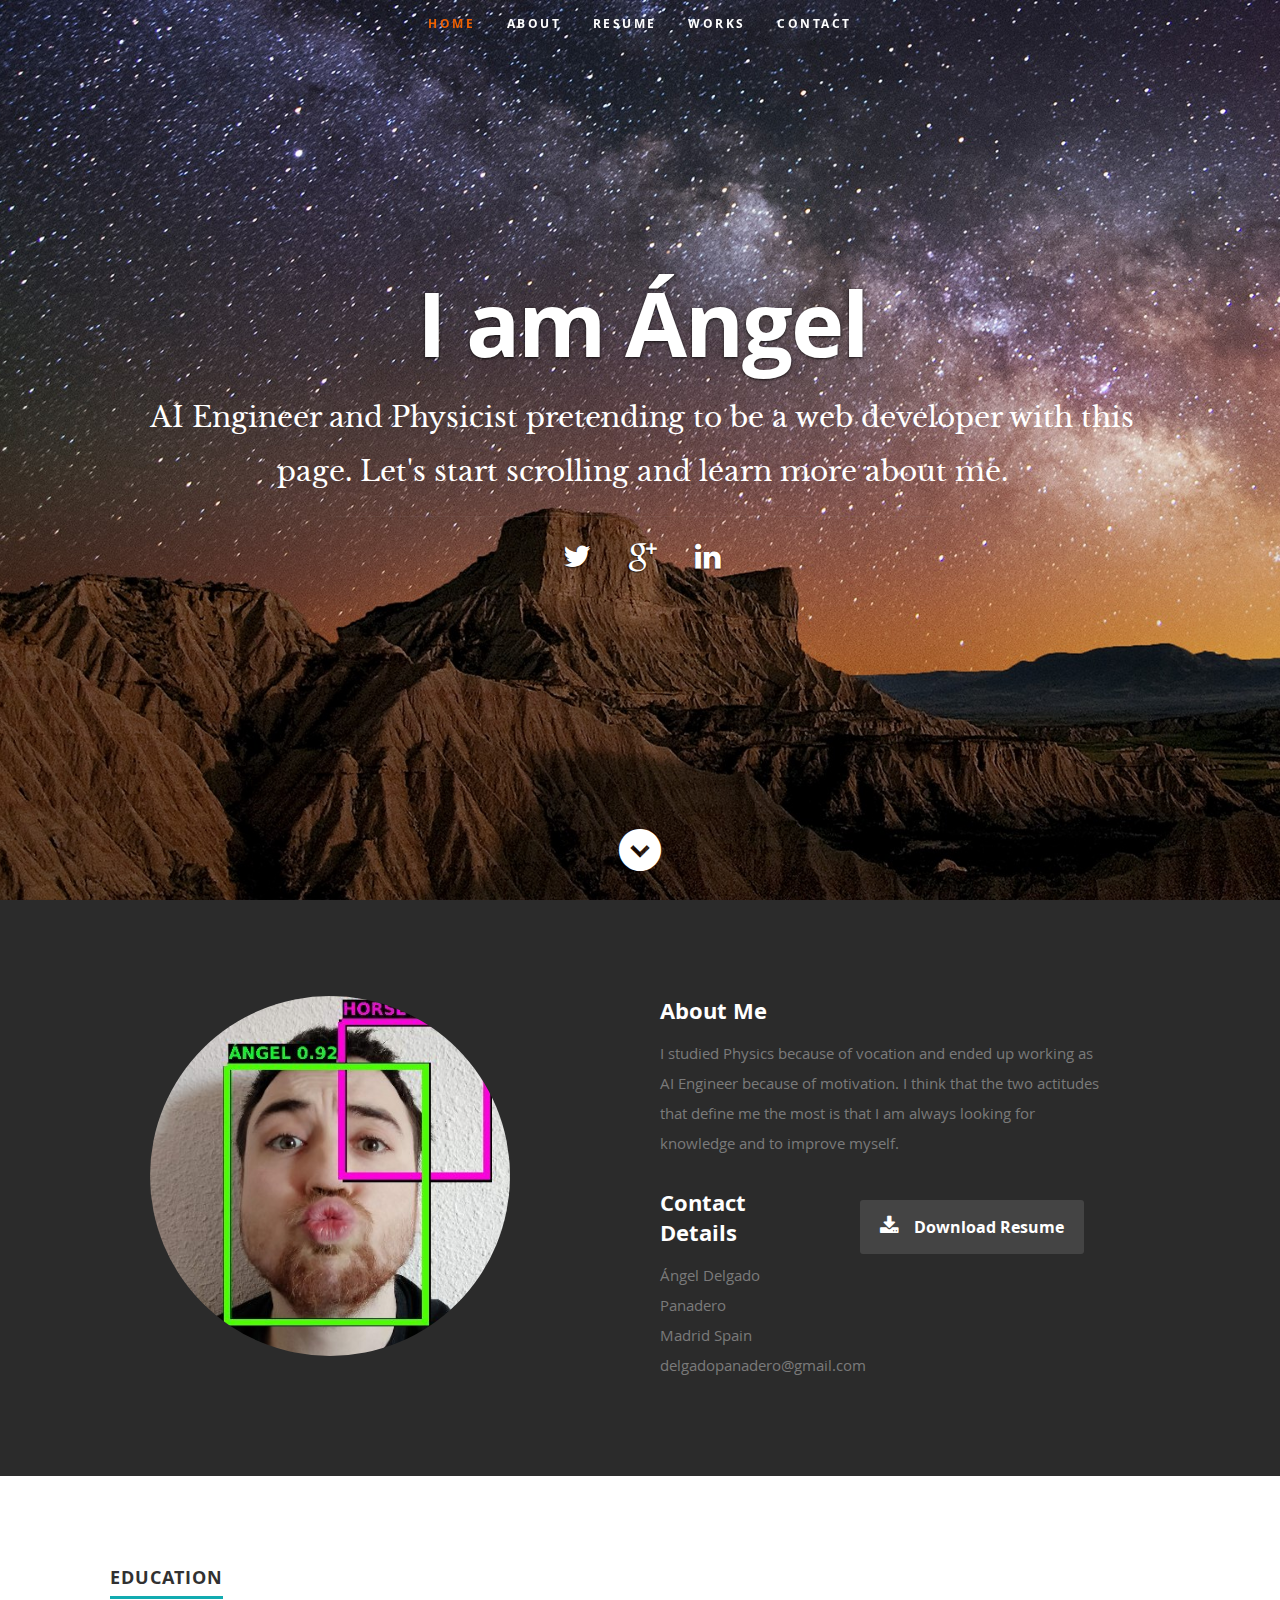
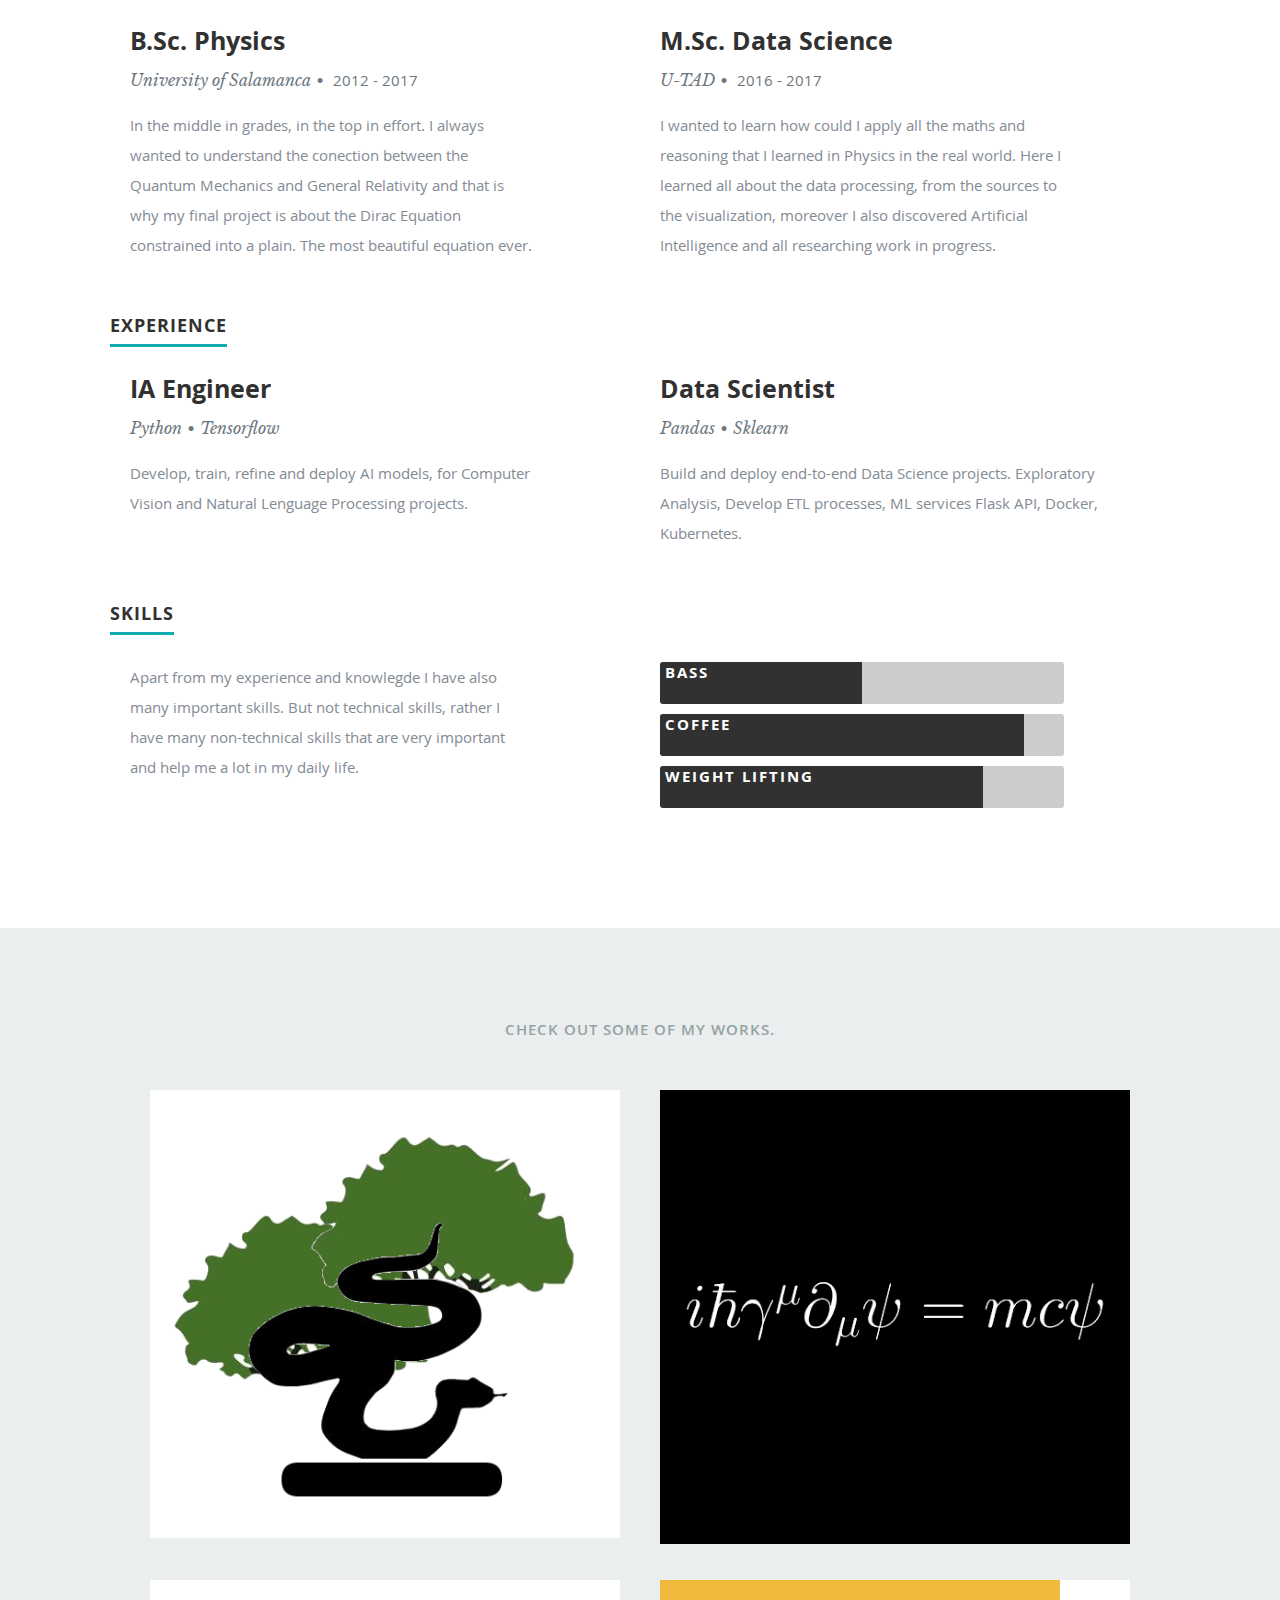
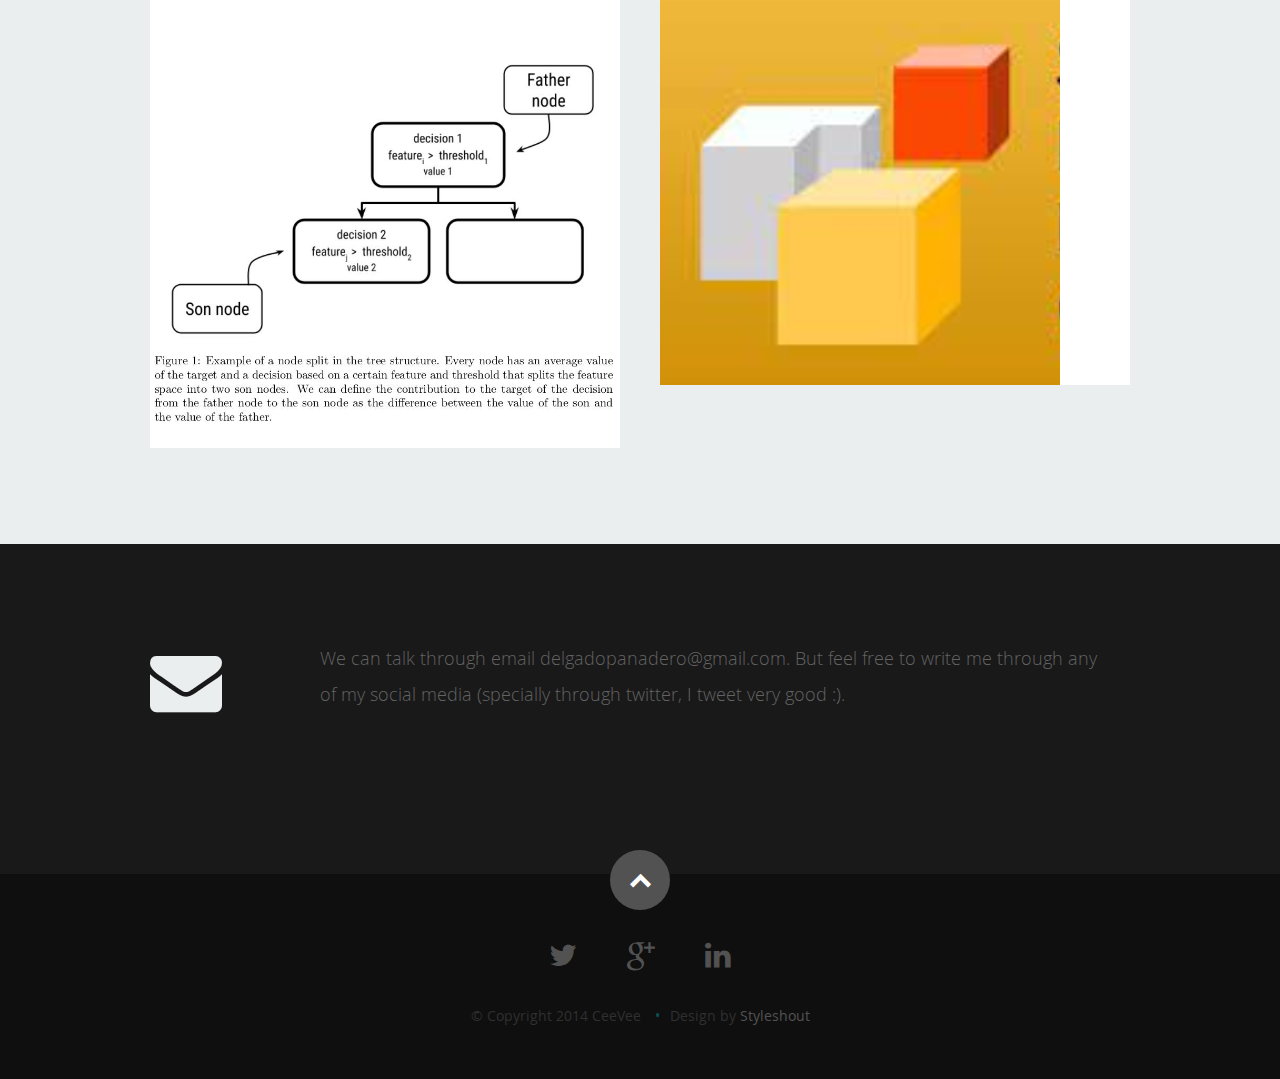
==== index.html @ dc91a545 "update structure" ====
<!DOCTYPE html>
<!--[if lt IE 8 ]><html class="no-js ie ie7" lang="en"> <![endif]-->
<!--[if IE 8 ]><html class="no-js ie ie8" lang="en"> <![endif]-->
<!--[if (gte IE 8)|!(IE)]><!--><html class="no-js" lang="en"> <!--<![endif]-->
<head>

   <!--- Basic Page Needs
   ================================================== -->
   <meta charset="utf-8">
	<title>DelgadoPanadero</title>
	<meta name="description" content="">
	<meta name="author" content="">

   <!-- Mobile Specific Metas
   ================================================== -->
	<meta name="viewport" content="width=device-width, initial-scale=1, maximum-scale=1">

	<!-- CSS
    ================================================== -->
   <link rel="stylesheet" href="css/default.css">
   <link rel="stylesheet" href="css/layout.css">
   <link rel="stylesheet" href="css/media-queries.css">
   <link rel="stylesheet" href="css/magnific-popup.css">

   <!-- Script
   ================================================== -->
	<script src="js/modernizr.js"></script>

   <!-- Favicons
	================================================== -->
	<link rel="shortcut icon" href="favicon.png" >

</head>

<body>

   <!-- Header
   ================================================== -->
   <header id="home">

      <nav id="nav-wrap">

         <a class="mobile-btn" href="#nav-wrap" title="Show navigation">Show navigation</a>
	      <a class="mobile-btn" href="#" title="Hide navigation">Hide navigation</a>

         <ul id="nav" class="nav">
            <li class="current"><a class="smoothscroll" href="#home">Home</a></li>
            <li><a class="smoothscroll" href="#about">About</a></li>
            <li><a class="smoothscroll" href="#resume">Resume</a></li>
            <li><a class="smoothscroll" href="#portfolio">Works</a></li>
            <li><a class="smoothscroll" href="#contact">Contact</a></li>
         </ul> <!-- end #nav -->

      </nav> <!-- end #nav-wrap -->

      <div class="row banner">
         <div class="banner-text">
            <h1 class="responsive-headline">I am Ángel</h1>
                <h3><span>
                AI Engineer and Physicist pretending to be a web developer with this page. 
                Let's <a class="smoothscroll" href="#about">start scrolling</a> and learn more
                <a class="smoothscroll" href="#about">about me</a>.
                </span></h3>
                <hr />
                <ul class="social">
                   <li><a href="#"><i class="fa fa-twitter"></i></a></li>
                   <li><a href="#"><i class="fa fa-google"></i></a></li>
                   <li><a href="#"><i class="fa fa-linkedin"></i></a></li>
                </ul>
             </div>
          </div>
      <p class="scrolldown">
         <a class="smoothscroll" href="#about"><i class="icon-down-circle"></i></a>
      </p>

   </header> <!-- Header End -->


   <!-- About Section
   ================================================== -->
   <section id="about">
      <div class="row">
         <div class="six columns">
            <img class="profile-pic"  src="images/profilepic.jpg" alt="" />
         </div>

         <div class="six columns main-col">

            <h2>About Me</h2>

            <p>
            I studied Physics because of vocation and ended up working as AI Engineer because of motivation.
            I think that the two actitudes that define me the most is that I am always looking for knowledge
            and to improve myself.
            </p>

            <div class="row">
               <div class="columns contact-details">
                  <h2>Contact Details</h2>
                  <p class="address">
                      <span>Ángel Delgado Panadero</span><br>
                      <span>Madrid Spain</span><br>
                      <span>delgadopanadero@gmail.com</span>
                  </p>
               </div>
               <div class="columns download">
                  <p>
                     <a href="https://drive.google.com/file/d/1ttOLQJ8Sh8GAHmG0UVux0bAy6Wdvo1x4/view?usp=sharing" class="button"><i class="fa fa-download"></i>Download Resume</a>
                  </p>
               </div>
            </div> <!-- end row -->
         </div> <!-- end .main-col -->
      </div>
   </section> <!-- About Section End-->


   <!-- Resume Section
   ================================================== -->
   <section id="resume">

      <!-- Education
      ----------------------------------------------- -->
      <div class="row item">
         <div class="row work">
             <h1><span>Education</span></h1>
         </div>
         <div class="row work">
            <div class="six columns main-col">
               <h3>B.Sc. Physics</h3>
               <p class="info">University of Salamanca<span>&bull;</span> <em class="date">2012 - 2017</em></p>
               <p>
               In the middle in grades, in the top in effort. I always wanted to understand the conection between
               the Quantum Mechanics and General Relativity and that is why my final project is about the Dirac
               Equation constrained into a plain. The most beautiful equation ever.
               </p>
            </div> <!-- main-col end -->

            <div class="six columns main-col">
               <h3>M.Sc. Data Science</h3>
               <p class="info">U-TAD<span>&bull;</span> <em class="date">2016 - 2017</em></p>
               <p>
               I wanted to learn how could I apply all the maths and reasoning that I learned in Physics
               in the real world. Here I learned all about the data processing, from the sources to the visualization,
               moreover I also discovered Artificial Intelligence and all researching work in progress.
               </p>
            </div> <!-- main-col end -->
         </div> <!-- row item end -->
      </div> <!-- row work end -->

      <!-- Work
      ----------------------------------------------- -->
      <div class="row item">
         <div class="row work">
             <h1><span>Experience</span></h1>
         </div>
         <div class="row work">
            <div class="six columns main-col">
               <h3>IA Engineer</h3>
               <p class="info">Python<span>&bull;</span>Tensorflow</p>
               <p>
               Develop, train, refine and deploy AI models, for Computer Vision and Natural Lenguage Processing projects.
               </p>
            </div> <!-- main-col end -->
            <div class="six columns mail-col">
               <h3>Data Scientist</h3>
               <p class="info">Pandas<span>&bull;</span>Sklearn</p>
               <p>
               Build and deploy end-to-end Data Science projects. Exploratory Analysis, Develop ETL processes, ML services
               Flask API, Docker, Kubernetes.
               </p>
            </div> <!-- main-col end -->
         </div> <!-- row item end -->
      </div> <!-- row work end -->


      <!-- Skills
      ----------------------------------------------- -->
      <div class="row item">
         <div class="row work">
            <h1><span>Skills</span></h1>
         </div>
         <div class="row work">
            <div class="six columns main-col">
               <p>
               Apart from my experience and knowlegde I have also many important skills. But not technical skills,
               rather I have many non-technical skills that are very important and help me a lot in my daily life.
               </p>
            </div>
            <div class="six columns main-col">
               <div class="bars">
                  <ul class="skills">
                     <li><span class="bar-expand wordpress"></span><em>Bass</em></li>
                     <li><span class="bar-expand css"></span><em>Coffee</em></li>
                     <li><span class="bar-expand html5"></span><em>Weight Lifting</em></li>
                  </ul>
               </div><!-- end skill-bars -->
            </div> <!-- main-col end -->
         </div> <!-- row work end -->
      </div> <!-- End skills -->
   </section> <!-- Resume Section End-->


   <!-- Portfolio Section
   ================================================== -->
   <section id="portfolio">
      <div class="row">
         <div class="twelve columns collapsed">

            <h1>Check Out Some of My Works.</h1>

            <!-- portfolio-wrapper -->
            <div id="portfolio-wrapper" class="bgrid-halves s-bgrid-thirds cf">

                <div class="columns portfolio-item">
                    <div class="item-wrap">
                        <a href="#modal-01" title="">
                           <img alt="" src="images/portfolio/skratch.jpg">
                           <div class="overlay">
                              <div class="portfolio-item-meta">
                                 <h5>Scratch Forest</h5><p>Machine Learning</p>
                              </div>
                           </div>
                           <div class="link-icon"><i class="icon-plus"></i></div>
                        </a>
                    </div>
                </div> <!-- item end -->

                <div class="columns portfolio-item">
                    <div class="item-wrap">
                        <a href="#modal-02" title="">
                            <img alt="" src="images/portfolio/dirac.jpg">
                            <div class="overlay">
                                <div class="portfolio-item-meta">
                                    <h5>Fermions in magnetic fields</h5><p>Physics</p>
                                </div>
                            </div>
                            <div class="link-icon"><i class="icon-plus"></i></div>
                        </a>
                    </div>
                </div> <!-- item end -->
            </div> <!-- portfolio-wrapper end -->
         </div> <!-- twelve columns end -->

         <div class="twelve columns collapsed">
            <!-- portfolio-wrapper -->
            <div id="portfolio-wrapper" class="bgrid-halves s-bgrid-thirds cf">

                <div class="columns portfolio-item">
                    <div class="item-wrap">
                        <a href="#modal-03" title="">
                            <img alt="" src="images/portfolio/gradientboosting.jpg">
                            <div class="overlay">
                               <div class="portfolio-item-meta">
                                   <h5>Explainable Gradient Boosting</h5><p>Research</p>
                               </div>
                            </div>
                            <div class="link-icon"><i class="icon-plus"></i></div>
                        </a>
                    </div>
                </div> <!-- item end -->

                <div class="columns portfolio-item">
                    <div class="item-wrap">

                        <a href="#modal-04" title="">
                            <img alt="" src="images/portfolio/catastro.jpg">
                            <div class="overlay">
                                <div class="portfolio-item-meta">
                                    <h5>Catastro API</h5><p>R package</p>
                                </div>
                            </div>
                            <div class="link-icon"><i class="icon-plus"></i></div>
                        </a>
                    </div>
                </div> <!-- item end -->
            </div> <!-- portfolio-wrapper end -->
         </div> <!-- twelve columns end -->


         <!-- Modal Popup
	      --------------------------------------------------------------- -->

         <div id="modal-01" class="popup-modal mfp-hide">
             <img class="scale-with-grid" src="images/portfolio/modals/m-skratch.jpg" alt="" />
             <div class="description-box">
                 <h4>Scratch Forest</h4>
                 <p>This project consist on implementing common tree and forest algorithms in plain Python from scratch.</p>
                 <span class="categories"><i class="fa fa-tag"></i>Machine Learning</span>
             </div>
             <div class="link-box">
                 <a href="https://github.com/DelgadoPanadero/Scratch-Python-Forest" target="_blank">Details</a>
                 <a class="popup-modal-dismiss">Close</a>
             </div>
         </div><!-- modal-01 End -->

         <div id="modal-02" class="popup-modal mfp-hide">
             <img class="scale-with-grid" src="images/portfolio/modals/m-dirac.jpg" alt="" />
             <div class="description-box">
                 <h4>Fermions in Magnetic fields</h4>
                 <p>Analysis the movement of fermions in presence of a constant magnetic field to reach the spectre and eigenstates in the quantum relativistic problem.</p>
                 <span class="categories"><i class="fa fa-tag"></i>Physics</span>
             </div>
             <div class="link-box">
                 <a href="https://github.com/DelgadoPanadero/TFG_Fermions_in_Magnetic_Fields/blob/master/dirac_equation_plane_constrain/proyecto.pdf" target="_blank">Details</a>
                 <a class="popup-modal-dismiss">Close</a>
             </div>
         </div><!-- modal-02 End -->

         <div id="modal-03" class="popup-modal mfp-hide">
             <img class="scale-with-grid" src="images/portfolio/modals/gradientboosting.jpg" alt="" />
             <div class="description-box">
                 <h4>Explainable Gradient Boosting</h4>
                 <p>A research work about a reinterpretation of the Gradient Boosting model to convert it into a local explainable model..</p>
                 <span class="categories"><i class="fa fa-tag"></i>Researching</span>
             </div>
             <div class="link-box">
                 <a href="http://www.behance.net" target="_blank">Details</a>
                 <a class="popup-modal-dismiss">Close</a>
             </div>
         </div><!-- modal-03 End -->

         <div id="modal-04" class="popup-modal mfp-hide">
             <img class="scale-with-grid" src="images/portfolio/modals/catastro.jpg" alt="" />
             <div class="description-box">
                 <h4>CatastRo</h4>
                 <p>R package to query Sede electrónica del Catastro API.</p>
                 <span class="categories"><i class="fa fa-tag"></i>R package</span>
             </div>
             <div class="link-box">
                 <a href="https://github.com/rOpenSpain/CatastRo" target="_blank">Details</a>
                 <a class="popup-modal-dismiss">Close</a>
             </div>
         </div><!-- modal-04 End -->
      </div> <!-- row End -->
   </section> <!-- Portfolio Section End-->


   <!-- Contact Section
   ================================================== -->
   <section id="contact">
       <div class="row section-head">
           <div class="two columns header-col">
               <h1><span>Get In Touch.</span></h1>
           </div>
           <div class="ten columns">
               <p class="lead">
               We can talk through email delgadopanadero@gmail.com. But feel free to write me
               through any of my social media (specially through twitter, I tweet very good :).
               </p>
           </div>
       </div>
   </section> <!-- Contact Section End-->


   <!-- footer
   ================================================== -->
   <footer>
      <div class="row">
         <div class="twelve columns">
            <ul class="social-links">
               <li><a href="#"><i class="fa fa-twitter"></i></a></li>
               <li><a href="#"><i class="fa fa-google"></i></a></li>
               <li><a href="#"><i class="fa fa-linkedin"></i></a></li>
            </ul>
            <ul class="copyright">
               <li>&copy; Copyright 2014 CeeVee</li>
               <li>Design by <a href="http://www.styleshout.com/" title="Styleshout" target="_blank">Styleshout</a></li>   
            </ul>

         </div>

         <div id="go-top"><a class="smoothscroll" title="Back to Top" href="#home"><i class="icon-up-open"></i></a></div>

      </div>

   </footer> <!-- Footer End-->

   <!-- Java Script
   ================================================== -->
   <script src="https://ajax.googleapis.com/ajax/libs/jquery/1.10.2/jquery.min.js"></script>
   <script>window.jQuery || document.write('<script src="js/jquery-1.10.2.min.js"><\/script>')</script>
   <script type="text/javascript" src="js/jquery-migrate-1.2.1.min.js"></script>

   <script src="js/jquery.flexslider.js"></script>
   <script src="js/waypoints.js"></script>
   <script src="js/jquery.fittext.js"></script>
   <script src="js/magnific-popup.js"></script>
   <script src="js/init.js"></script>

</body>

</html>
---- css/default.css ----
/*
=====================================================================
*   Ceevee v1.0 Default Stylesheet
*   url: styleshout.com
*   03-17-2014
=====================================================================

TOC:
a. Webfonts and Icon fonts
b. Reset
c. Default Styles
   1. Basic
   2. Typography
   3. Links
   4. Images
   5. Buttons
   6. Forms
d. Grid
e. Others
   1. Clearing
   2. Misc

=====================================================================  */

/* ------------------------------------------------------------------ */
/* a. Webfonts and Icon fonts
 ------------------------------------------------------------------ */

@import url("fonts.css");
@import url("fontello/css/fontello.css");
@import url("font-awesome/css/font-awesome.min.css");

/* ------------------------------------------------------------------
/* b. Reset
      Adapted from:
      Normalize.css - https://github.com/necolas/normalize.css/
      HTML5 Doctor Reset - html5doctor.com/html-5-reset-stylesheet/
/* ------------------------------------------------------------------ */

html, body, div, span, object, iframe,
h1, h2, h3, h4, h5, h6, p, blockquote, pre,
abbr, address, cite, code,
del, dfn, em, img, ins, kbd, q, samp,
small, strong, sub, sup, var,
b, i,
dl, dt, dd, ol, ul, li,
fieldset, form, label, legend,
table, caption, tbody, tfoot, thead, tr, th, td,
article, aside, canvas, details, figcaption, figure,
footer, header, hgroup, menu, nav, section, summary,
time, mark, audio, video {
   margin: 0;
   padding: 0;
   border: 0;
   outline: 0;
   font-size: 100%;
   vertical-align: baseline;
   background: transparent;
}

article,aside,details,figcaption,figure,
footer,header,hgroup,menu,nav,section {
   display: block;
}

audio,
canvas,
video {
   display: inline-block;
}

audio:not([controls]) {
   display: none;
   height: 0;
}

[hidden] { display: none; }

code, kbd, pre, samp {
   font-family: monospace, serif;
   font-size: 1em;
}

pre {
   white-space: pre;
   white-space: pre-wrap;
   word-wrap: break-word;
}

blockquote, q { quotes: &#8220 &#8220; }

blockquote:before, blockquote:after,
q:before, q:after {
   content: '';
   content: none;
}

ins {
   background-color: #ff9;
   color: #000;
   text-decoration: none;
}

mark {
   background-color: #A7F4F6;
   color: #555;
}

del { text-decoration: line-through; }

abbr[title], dfn[title] {
   border-bottom: 1px dotted;
   cursor: help;
}

table {
   border-collapse: collapse;
   border-spacing: 0;
}


/* ------------------------------------------------------------------ */
/* c. Default and Basic Styles
      Adapted from:
      Skeleton CSS Framework - http://www.getskeleton.com/
      Typeplate Typographic Starter Kit - http://typeplate.com/
/* ------------------------------------------------------------------ */

/*  1. Basic  ------------------------------------------------------- */

*,
*:before,
*:after {
   -moz-box-sizing: border-box;
   -webkit-box-sizing: border-box;
   box-sizing: border-box;
}

html {
   font-size: 62.5%;
   -webkit-font-smoothing: antialiased;
}

body {
   background: #fff;
   font-family: 'opensans-regular', sans-serif;
   font-weight: normal;
   font-size: 15px;
   line-height: 30px;
	color: #838C95;

   -webkit-font-smoothing: antialiased; /* Fix for webkit rendering */
	-webkit-text-size-adjust: 100%;
}

/*  2. Typography
       Vertical rhythm with leading derived from 6
--------------------------------------------------------------------- */

h1, h2, h3, h4, h5, h6 {
   color: #313131;
	font-family: 'opensans-bold', sans-serif;
   font-weight: normal;
}
h1 a, h2 a, h3 a, h4 a, h5 a, h6 a { font-weight: inherit; }
h1 { font-size: 38px; line-height: 42px; margin-bottom: 12px; letter-spacing: -1px; }
h2 { font-size: 28px; line-height: 36px; margin-bottom: 6px; }
h3 { font-size: 22px; line-height: 30px; margin-bottom: 12px; }
h4 { font-size: 20px; line-height: 30px; margin-bottom: 6px; }
h5 { font-size: 18px; line-height: 30px; }
h6 { font-size: 14px; line-height: 30px; }
.subheader { }

p { margin: 0 0 30px 0; }
p img { margin: 0; }
p.lead {
   font: 19px/36px 'opensans-light', sans-serif;
   margin-bottom: 18px;
}

/* for 'em' and 'strong' tags, font-size and line-height should be same with
the body tag due to rendering problems in some browsers */
em { font: 15px/30px 'opensans-italic', sans-serif; }
strong, b { font: 15px/30px 'opensans-bold', sans-serif; }
small { font-size: 11px; line-height: inherit; }

/*	Blockquotes */
blockquote {
   margin: 30px 0px;
   padding-left: 40px;
   position: relative;
}
blockquote:before {
   content: "\201C";
   opacity: 0.45;
   font-size: 80px;
   line-height: 0px;
   margin: 0;
   font-family: arial, sans-serif;

   position: absolute;
   top:  30px;
	left: 0;
}
blockquote p {
   font-family: 'librebaskerville-italic', serif;
   padding: 0;
   font-size: 18px;
   line-height: 36px;
}
blockquote cite {
   display: block;
   font-size: 12px;
   font-style: normal;
   line-height: 18px;
}
blockquote cite:before { content: "\2014 \0020"; }
blockquote cite a,
blockquote cite a:visited { color: #8B9798; border: none }

/* ---------------------------------------------------------------------
/*  Pull Quotes Markup
/*
    <aside class="pull-quote">
		<blockquote>
			<p></p>
		</blockquote>
	 </aside>
/*
/* --------------------------------------------------------------------- */
.pull-quote {
   position: relative;
	padding: 18px 30px 18px 0px;
}
.pull-quote:before,
.pull-quote:after {
	height: 1em;
	opacity: 0.45;
	position: absolute;
	font-size: 80px;
   font-family: Arial, Sans-Serif;
}
.pull-quote:before {
	content: "\201C";
	top:  33px;
	left: 0;
}
.pull-quote:after {
	content: '\201D';
	bottom: -33px;
	right: 0;
}
.pull-quote blockquote {
   margin: 0;
}
.pull-quote blockquote:before {
   content: none;
}

/* Abbreviations */
abbr {
   font-family: 'opensans-bold', sans-serif;
	font-variant: small-caps;
	text-transform: lowercase;
   letter-spacing: .5px;
	color: gray;
}
abbr:hover { cursor: help; }

/* drop cap */
.drop-cap:first-letter {
	float: left;
	margin: 0;
	padding: 14px 6px 0 0;
	font-size: 84px;
	font-family: /* Copperplate */ 'opensans-bold', sans-serif;
   line-height: 60px;
	text-indent: 0;
	background: transparent;
	color: inherit;
}

hr { border: solid #E3E3E3; border-width: 1px 0 0; clear: both; margin: 11px 0 30px; height: 0; }


/*  3. Links  ------------------------------------------------------- */

a, a:visited {
   text-decoration: none;
   outline: 0;
   color: #11ABB0;

   -webkit-transition: color .3s ease-in-out;
   -moz-transition: color .3s ease-in-out;
   -o-transition: color .3s ease-in-out;
   transition: color .3s ease-in-out;
}
a:hover, a:focus { color: #313131; }
p a, p a:visited { line-height: inherit; }


/*  4. List  --------------------------------------------------------- */

ul, ol { margin-bottom: 24px; margin-top: 12px; }
ul { list-style: none outside; }
ol { list-style: decimal; }
ol, ul.square, ul.circle, ul.disc { margin-left: 30px; }
ul.square { list-style: square outside; }
ul.circle { list-style: circle outside; }
ul.disc { list-style: disc outside; }
ul ul, ul ol,
ol ol, ol ul { margin: 6px 0 6px 30px; }
ul ul li, ul ol li,
ol ol li, ol ul li { margin-bottom: 6px; }
li { line-height: 18px; margin-bottom: 12px; }
ul.large li { }
li p { }

/* ---------------------------------------------------------------------
/*  Stats Tab Markup

    <ul class="stats-tabs">
		<li><a href="#">[value]<b>[name]</b></a></li>
	 </ul>

    Extend this object into your markup.
/*
/* --------------------------------------------------------------------- */
.stats-tabs {
   padding: 0;
   margin: 24px 0;
}
.stats-tabs li {
	display: inline-block;
	margin: 0 10px 18px 0;
	padding: 0 10px 0 0;
	border-right: 1px solid #ccc;
}
.stats-tabs li:last-child {
	margin: 0;
	padding: 0;
	border: none;
}
.stats-tabs li a {
	display: inline-block;
	font-size: 22px;
	font-family: 'opensans-bold', sans-serif;
   border: none;
   color: #313131;
}
.stats-tabs li a:hover {
   color:#11ABB0;
}
.stats-tabs li a b {
	display: block;
	margin: 6px 0 0 0;
	font-size: 13px;
	font-family: 'opensans-regular', sans-serif;
   color: #8B9798;
}

/* definition list */
dl { margin: 12px 0; }
dt { margin: 0; color:#11ABB0; }
dd { margin: 0 0 0 20px; }

/* Lining Definition Style Markup */
.lining dt,
.lining dd {
	display: inline;
	margin: 0;
}
.lining dt + dt:before,
.lining dd + dt:before {
	content: "\A";
	white-space: pre;
}
.lining dd + dd:before {
	content: ", ";
}
.lining dd:before {
	content: ": ";
	margin-left: -0.2em;
}

/* Dictionary Definition Style Markup */
.dictionary-style dt {
	display: inline;
	counter-reset: definitions;
}
.dictionary-style dt + dt:before {
	content: ", ";
	margin-left: -0.2em;
}
.dictionary-style dd {
	display: block;
	counter-increment: definitions;
}
.dictionary-style dd:before {
	content: counter(definitions, decimal) ". ";
}

/* Pagination */
.pagination {
   margin: 36px auto;
   text-align: center;
}
.pagination ul li {
   display: inline-block;
   margin: 0;
   padding: 0;
}
.pagination .page-numbers {
   font: 15px/18px 'opensans-bold', sans-serif;
   display: inline-block;
   padding: 6px 10px;
   margin-right: 3px;
   margin-bottom: 6px;
	color: #6E757C;
	background-color: #E6E8EB;

	-webkit-transition: all 200ms ease-in-out;
	-moz-transition: all 200ms ease-in-out;
	-o-transition: all 200ms ease-in-out;
	-ms-transition: all 200ms ease-in-out;
	transition: all 200ms ease-in-out;

   -moz-border-radius: 3px;
   -webkit-border-radius: 3px;
   -khtml-border-radius: 3px;
	border-radius: 3px;
}
.pagination .page-numbers:hover {
   background: #838A91;
   color: #fff;
}
.pagination .current,
.pagination .current:hover {
   background-color: #11ABB0;
   color: #fff;
}
.pagination .inactive,
.pagination .inactive:hover {
   background-color: #E6E8EB;
	color: #A9ADB2;
}
.pagination .prev, .pagination .next {}

/*  5. Images  --------------------------------------------------------- */

img {
   max-width: 100%;
   height: auto;
}
img.pull-right { margin: 12px 0px 0px 18px; }
img.pull-left { margin: 12px 18px 0px 0px; }

/*  6. Buttons  --------------------------------------------------------- */

.button,
.button:visited,
button,
input[type="submit"],
input[type="reset"],
input[type="button"] {
   font: 16px/30px 'opensans-bold', sans-serif;
   background: #11ABB0;
   display: inline-block;
	text-decoration: none;
   letter-spacing: 0;
   color: #fff;
	padding: 12px 20px;
	margin-bottom: 18px;
   border: none;
   cursor: pointer;
   height: auto;

   -webkit-transition: all .2s ease-in-out;
	-moz-transition: all .2s ease-in-out;
	-o-transition: all .2s ease-in-out;
	-ms-transition: all .2s ease-in-out;
	transition: all .2s ease-in-out;

   -moz-border-radius: 3px;
   -webkit-border-radius: 3px;
   -khtml-border-radius: 3px;
   border-radius: 3px;
}

.button:hover,
button:hover,
input[type="submit"]:hover,
input[type="reset"]:hover,
input[type="button"]:hover {
   background: #3d4145;
   color: #fff;
}

.button:active,
button:active,
input[type="submit"]:active,
input[type="reset"]:active,
input[type="button"]:active {
   background: #3d4145;
   color: #fff;
}

.button.full-width,
button.full-width,
input[type="submit"].full-width,
input[type="reset"].full-width,
input[type="button"].full-width {
	width: 100%;
	padding-left: 0 !important;
	padding-right: 0 !important;
	text-align: center;
}

/* Fix for odd Mozilla border & padding issues */
button::-moz-focus-inner,
input::-moz-focus-inner {
    border: 0;
    padding: 0;
}


/*  7. Forms  --------------------------------------------------------- */

form { margin-bottom: 24px; }
fieldset { margin-bottom: 24px; }

input[type="text"],
input[type="password"],
input[type="email"],
textarea,
select {
   display: block;
   padding: 18px 15px;
   margin: 0 0 24px 0;
   border: 0;
   outline: none;
   vertical-align: middle;
   min-width: 225px;
	max-width: 100%;
   font-size: 15px;
   line-height: 24px;
	color: #647373;
	background: #D3D9D9;

}

/* select { padding: 0;
   width: 220px;
   } */

input[type="text"]:focus,
input[type="password"]:focus,
input[type="email"]:focus,
textarea:focus {
   color: #B3B7BC;
	background-color: #3d4145;
}

textarea { min-height: 220px; }

label,
legend {
   font: 16px/24px 'opensans-bold', sans-serif;
	margin: 12px 0;
   color: #3d4145;
   display: block;
}
label span,
legend span {
	color: #8B9798;
   font: 14px/24px 'opensans-regular', sans-serif;
}

input[type="checkbox"],
input[type="radio"] {
    font-size: 15px;
    color: #737373;
}

input[type="checkbox"] { display: inline; }

/* ------------------------------------------------------------------ */
/* d. Grid
---------------------------------------------------------------------
   gutter = 40px.
/* ------------------------------------------------------------------ */

/* default
--------------------------------------------------------------- */
.row {
   width: 96%;
   max-width: 1020px;
   margin: 0 auto;
}
/* fixed width for IE8 */
.ie .row { width: 1000px ; }

.narrow .row { max-width: 980px; }

.row .row { width: auto; max-width: none; margin: 0 -20px; }

/* row clearing */
.row:before,
.row:after {
    content: " ";
    display: table;
}
.row:after {
    clear: both;
}

.column, .columns {
   position: relative;
   padding: 0 20px;
   min-height: 1px;
   float: left;
}
.column.centered, .columns.centered  {
    float: none;
    margin: 0 auto;
}

/* removed gutters */
.row.collapsed > .column,
.row.collapsed > .columns,
.column.collapsed, .columns.collapsed  { padding: 0; }

[class*="column"] + [class*="column"]:last-child { float: right; }
[class*="column"] + [class*="column"].end { float: right; }

/* column widths */
.row .one         { width: 8.33333%; }
.row .two         { width: 16.66667%; }
.row .three       { width: 25%; }
.row .four        { width: 33.33333%; }
.row .five        { width: 41.66667%; }
.row .six         { width: 50%; }
.row .seven       { width: 58.33333%; }
.row .eight       { width: 66.66667%; }
.row .nine        { width: 75%; }
.row .ten         { width: 83.33333%; }
.row .eleven      { width: 91.66667%; }
.row .twelve      { width: 100%; }

/* Offsets */
.row .offset-1    { margin-left: 8.33333%; }
.row .offset-2    { margin-left: 16.66667%; }
.row .offset-3    { margin-left: 25%; }
.row .offset-4    { margin-left: 33.33333%; }
.row .offset-5    { margin-left: 41.66667%; }
.row .offset-6    { margin-left: 50%; }
.row .offset-7    { margin-left: 58.33333%; }
.row .offset-8    { margin-left: 66.66667%; }
.row .offset-9    { margin-left: 75%; }
.row .offset-10   { margin-left: 83.33333%; }
.row .offset-11   { margin-left: 91.66667%; }

/* Push/Pull */
.row .push-1      { left: 8.33333%; }
.row .pull-1      { right: 8.33333%; }
.row .push-2      { left: 16.66667%; 	}
.row .pull-2      { right: 16.66667%; }
.row .push-3      { left: 25%; }
.row .pull-3      { right: 25%;	}
.row .push-4      { left: 33.33333%; }
.row .pull-4      { right: 33.33333%; }
.row .push-5      { left: 41.66667%; }
.row .pull-5      { right: 41.66667%; }
.row .push-6      { left: 50%; }
.row .pull-6      { right: 50%; }
.row .push-7      { left: 58.33333%; }
.row .pull-7      { right: 58.33333%; }
.row .push-8      { left: 66.66667%; 	}
.row .pull-8      { right: 66.66667%; }
.row .push-9      { left: 75%; }
.row .pull-9      { right: 75%; }
.row .push-10     { left: 83.33333%; }
.row .pull-10     { right: 83.33333%; }
.row .push-11     { left: 91.66667%; }
.row .pull-11     { right: 91.66667%; }

/* block grids
--------------------------------------------------------------------- */
.bgrid-sixths [class*="column"]   { width: 16.66667%; }
.bgrid-quarters [class*="column"] { width: 25%; }
.bgrid-thirds [class*="column"]   { width: 33.33333%; }
.bgrid-halves [class*="column"]   { width: 50%; }

[class*="bgrid"] [class*="column"] + [class*="column"]:last-child { float: left; }

/* Left clearing for block grid columns - columns that changes width in
different screen sizes. Allows columns with different heights to align
properly.
--------------------------------------------------------------------- */
.first { clear: left; }   /* first column in default screen */
.s-first { clear: none; } /* first column in smaller screens */

/* smaller screens
--------------------------------------------------------------- */
@media only screen and (max-width: 900px) {

   /* block grids on small screens */
   .s-bgrid-sixths [class*="column"]   { width: 16.66667%; }
   .s-bgrid-quarters [class*="column"] { width: 25%; }
   .s-bgrid-thirds [class*="column"]   { width: 33.33333%; }
   .s-bgrid-halves [class*="column"]   { width: 50%; }

   /* block grids left clearing */
   .first { clear: none; }
   .s-first { clear: left; }

}

/* mobile wide/smaller tablets
--------------------------------------------------------------- */
@media only screen and (max-width: 767px) {

   .row {
	   width: 460px;
	   margin: 0 auto;
      padding: 0;
	}
   .column, .columns {
	   width: auto !important;
	   float: none;
	   margin-left: 0;
	   margin-right: 0;
      padding: 0 30px;
   }
   .row .row { width: auto; max-width: none; margin: 0 -30px; }

   [class*="column"] + [class*="column"]:last-child { float: none; }
   [class*="bgrid"] [class*="column"] + [class*="column"]:last-child { float: none; }

   /* Offsets */
   .row .offset-1    { margin-left: 0%; }
   .row .offset-2    { margin-left: 0%; }
   .row .offset-3    { margin-left: 0%; }
   .row .offset-4    { margin-left: 0%; }
   .row .offset-5    { margin-left: 0%; }
   .row .offset-6    { margin-left: 0%; }
   .row .offset-7    { margin-left: 0%; }
   .row .offset-8    { margin-left: 0%; }
   .row .offset-9    { margin-left: 0%; }
   .row .offset-10   { margin-left: 0%; }
   .row .offset-11   { margin-left: 0%; }
}

/* mobile narrow
--------------------------------------------------------------- */
@media only screen and (max-width: 460px) {

   .row { width: auto; }

}

/* larger screens
--------------------------------------------------------------- */
@media screen and (min-width: 1200px) {

   .wide .row { max-width: 1180px; }

}

/* ------------------------------------------------------------------ */
/* e. Others
/* ------------------------------------------------------------------ */

/*  1. Clearing
    (http://nicolasgallagher.com/micro-clearfix-hack/
--------------------------------------------------------------------- */

.cf:before,
.cf:after {
    content: " ";
    display: table;
}
.cf:after {
    clear: both;
}

/*  2. Misc -------------------------------------------------------- */

.remove-bottom { margin-bottom: 0 !important; }
.half-bottom { margin-bottom: 12px !important; }
.add-bottom { margin-bottom: 24px !important; }
.no-border { border: none; }

.text-center  { text-align: center !important; }
.text-left    { text-align: left !important; }
.text-right   { text-align: right !important; }
.pull-left    { float: left !important; }
.pull-right   { float: right !important; }
.align-center {
	margin-left: auto !important;
	margin-right: auto !important;
	text-align: center !important;
}
---- css/layout.css ----
/*
=====================================================================
*   Ceevee v1.0 Layout Stylesheet
*   url: styleshout.com
*   03-18-2014
=====================================================================

   TOC:
   a. General Styles
   b. Header Styles
   c. About Section
   d. Resume Section
   e. Portfolio Section
   f. Call To Action Section
   g. Contact Section
   h. Footer

===================================================================== */

/* ------------------------------------------------------------------ */
/* a. General Styles
/* ------------------------------------------------------------------ */

body { background: #0f0f0f; }

/* ------------------------------------------------------------------ */
/* b. Header Styles
/* ------------------------------------------------------------------ */

header {
   position: relative;
   height: 800px;
   min-height: 500px;
   width: 100%;
   background: #161415 url(../images/header-background.jpg) no-repeat top center;
   background-size: cover !important;
	-webkit-background-size: cover !important;
   text-align: center;
   overflow: hidden;
}

/* vertically center banner section */
header:before {
   content: '';
   display: inline-block;
   vertical-align: middle;
   height: 100%;
}
header .banner {
   display: inline-block;
   vertical-align: middle;
   margin: 0 auto;
   width: 85%;
   padding-bottom: 30px;s
   text-align: center;
}

header .banner-text { width: 100%; }
header .banner-text h1 {
   font: 90px/1.1em 'opensans-bold', sans-serif;
   color: #fff;
   letter-spacing: -2px;
   margin: 0 auto 18px auto;
   text-shadow: 0px 1px 3px rgba(0, 0, 0, .8);
}
header .banner-text h3 {
   font: 28px/1.9em 'librebaskerville-regular', serif;
   color: #A8A8A8;
   margin: 0 auto;
   width: 100%;
}
header .banner-text h3 span,
header .banner-text h3 a {
   color: #fff;
}
header .banner-text hr {
   width: 60%;
   margin: 18px auto 24px auto;
   border-color: #2F2D2E;
   border-color: rgba(150, 150, 150, .1);
}

/* header social links */
header .social {
   margin: 24px 0;
   padding: 0;
   font-size: 30px;
   text-shadow: 0px 1px 2px rgba(0, 0, 0, .8);
}
header .social li {
   display: inline-block;
   margin: 0 15px;
   padding: 0;
}
header .social li a { color: #fff; }
header .social li a:hover { color: #11ABB0; }

/* scrolldown link */
header .scrolldown a {
   position: absolute;
   bottom: 30px;
   left: 50%;
   margin-left: -29px;
   color: #fff;
   display: block;
   height: 42px;
   width: 42px;
   font-size: 42px;
   line-height: 42px;
   color: #fff;
   border-radius: 100%;

   -webkit-transition: all .3s ease-in-out;
   -moz-transition: all .3s ease-in-out;
   -o-transition: all .3s ease-in-out;
   transition: all .3s ease-in-out;
}
header .scrolldown a:hover { color: #11ABB0; }

/* primary navigation
--------------------------------------------------------------------- */
#nav-wrap ul, #nav-wrap li, #nav-wrap a {
	 margin: 0;
	 padding: 0;
	 border: none;
	 outline: none;
}

/* nav-wrap */
#nav-wrap {
   font: 12px 'opensans-bold', sans-serif;
   width: 100%;
   text-transform: uppercase;
   letter-spacing: 2.5px;
   margin: 0 auto;
   z-index: 100;
   position: fixed;
   left: 0;
   top: 0;
}
.opaque { background-color: #333; }

/* hide toggle button */
#nav-wrap > a.mobile-btn { display: none; }

ul#nav {
   min-height: 48px;
   width: auto;

   /* center align the menu */
   text-align: center;
}
ul#nav li {
   position: relative;
   list-style: none;
   height: 48px;
   display: inline-block;
}

/* Links */
ul#nav li a {

/* 8px padding top + 8px padding bottom + 32px line-height = 48px */

   display: inline-block;
   padding: 8px 13px;
   line-height: 32px;
	text-decoration: none;
   text-align: left;
   color: #fff;

	-webkit-transition: color .2s ease-in-out;
	-moz-transition: color .2s ease-in-out;
	-o-transition: color .2s ease-in-out;
	-ms-transition: color .2s ease-in-out;
	transition: color .2s ease-in-out;
}

ul#nav li a:active { background-color: transparent !important; }
ul#nav li.current a { color: #F06000; }


/* ------------------------------------------------------------------ */
/* c. About Section
/* ------------------------------------------------------------------ */

#about {
   background: #2B2B2B;
   padding-top: 96px;
   padding-bottom: 66px;
   overflow: hidden;
}

#about a, #about a:visited  { color: #fff; }
#about a:hover, #about a:focus { color: #11ABB0; }

#about h2 {
   font: 22px/30px 'opensans-bold', sans-serif;
   color: #fff;
   margin-bottom: 12px;
}
#about p {
   line-height: 30px;
   color: #7A7A7A;
}
#about .profile-pic {
   position: relative;
   width: 360px;
   height: 360px;
   border-radius: 100%;
}
#about .contact-details { width: 41.66667%; }
#about .download {
   width: 58.33333%;
   padding-top: 6px;
}
#about .main-col { padding-right: 5%; }
#about .download .button {
   margin-top: 6px;
   background: #444;
}
#about .download .button:hover {
   background: #fff;
   color: #2B2B2B;
}
#about .download .button i {
   margin-right: 15px;
   font-size: 20px;
}


/* ------------------------------------------------------------------ */
/* d. Resume Section
/* ------------------------------------------------------------------ */

#resume {
   background: #fff;
   padding-top: 90px;
   padding-bottom: 72px;
   overflow: hidden;
}

#resume a, #resume a:visited  { color: #11ABB0; }
#resume a:hover, #resume a:focus { color: #313131; }

#resume h1 {
   font: 18px/24px 'opensans-bold', sans-serif;
   text-transform: uppercase;
   letter-spacing: 1px;
}
#resume h1 span {
   border-bottom: 3px solid #11ABB0;
   padding-bottom: 6px;
}
#resume h3 {
   font: 25px/30px 'opensans-bold', sans-serif;
}

#resume .header-col { padding-top: 9px; }
#resume .main-col { padding-right: 10%; }

.education, .work {
   margin-bottom: 48px;
   padding-bottom: 24px;
}
#resume .info {
   font: 16px/24px 'librebaskerville-italic', serif;
   color: #6E7881;
   margin-bottom: 18px;
   margin-top: 9px;
}
#resume .info span {
   margin-right: 5px;
   margin-left: 5px;
}
#resume .date {
   font: 15px/24px 'opensans-regular', sans-serif;
   margin-top: 6px;
}

/*----------------------------------------------*/
/*	Skill Bars
/*----------------------------------------------*/

.bars {
	width: 100%;
	float: left;
	padding: 0;
	text-align: left;
}
.bars .skills {
        margin-top: 0px;
        list-style: none;
}
.bars li {
   position: relative;
  	margin-bottom: 10px;
  	background: #ccc;
  	height: 42px;
  	border-radius: 3px;
}
.bars li em {
        font: 15px 'opensans-bold', sans-serif;
        color: #fff;
        text-transform: uppercase;
        letter-spacing: 2px;
        font-weight: normal;
        position: relative;
        left: 5px;
}
.bar-expand {
   position: absolute;
   left: 0;
   top: 0;
   margin: 0;
   padding-right: 24px;
  	background: #313131;
   display: inline-block;
  	height: 42px;
   line-height: 42px;
   border-radius: 3px 0 0 3px;
}

.photoshop {
  	width: 60%;
  	-moz-animation: photoshop 2s ease;
  	-webkit-animation: photoshop 2s ease;
}
.illustrator {
  	width: 55%;
  	-moz-animation: illustrator 2s ease;
  	-webkit-animation: illustrator 2s ease;
}
.wordpress {
  	width: 50%;
  	-moz-animation: wordpress 2s ease;
  	-webkit-animation: wordpress 2s ease;
}
.css {
  	width: 90%;
  	-moz-animation: css 2s ease;
  	-webkit-animation: css 2s ease;
}
.html5 {
  	width: 80%;
  	-moz-animation: html5 2s ease;
  	-webkit-animation: html5 2s ease;
}
.jquery {
  	width: 50%;
  	-moz-animation: jquery 2s ease;
  	-webkit-animation: jquery 2s ease;
}

@-moz-keyframes photoshop {
  0%   { width: 0px;  }
  100% { width: 60%;  }
}
@-moz-keyframes illustrator {
  0%   { width: 0px;  }
  100% { width: 55%;  }
}
@-moz-keyframes wordpress {
  0%   { width: 0px;  }
  100% { width: 50%;  }
}
@-moz-keyframes css {
  0%   { width: 0px;  }
  100% { width: 90%;  }
}
@-moz-keyframes html5 {
  0%   { width: 0px;  }
  100% { width: 80%;  }
}
@-moz-keyframes jquery {
  0%   { width: 0px;  }
  100% { width: 50%;  }
}

@-webkit-keyframes photoshop {
  0%   { width: 0px;  }
  100% { width: 60%;  }
}
@-webkit-keyframes illustrator {
  0%   { width: 0px;  }
  100% { width: 55%;  }
}
@-webkit-keyframes wordpress {
  0%   { width: 0px;  }
  100% { width: 50%;  }
}
@-webkit-keyframes css {
  0%   { width: 0px;  }
  100% { width: 90%;  }
}
@-webkit-keyframes html5 {
  0%   { width: 0px;  }
  100% { width: 80%;  }
}
@-webkit-keyframes jquery {
  0%   { width: 0px;  }
  100% { width: 50%;  }
}

/* ------------------------------------------------------------------ */
/* e. Portfolio Section
/* ------------------------------------------------------------------ */

#portfolio {
   background: #ebeeee;
   padding-top: 90px;
   padding-bottom: 60px;
}
#portfolio h1 {
   font: 15px/24px 'opensans-semibold', sans-serif;
   text-transform: uppercase;
   letter-spacing: 1px;
   text-align: center;
   margin-bottom: 48px;
   color: #95A3A3;
}

/* Portfolio Content */
#portfolio-wrapper .columns { margin-bottom: 36px; }
.portfolio-item .item-wrap {
   background: #fff;
   overflow: hidden;
   position: relative;

   -webkit-transition: all 0.3s ease-in-out;
	-moz-transition: all 0.3s ease-in-out;
	-o-transition: all 0.3s ease-in-out;
	-ms-transition: all 0.3s ease-in-out;
	transition: all 0.3s ease-in-out;
}
.portfolio-item .item-wrap a {
   display: block;
   cursor: pointer;
}

/* overlay */
.portfolio-item .item-wrap .overlay {
   position: absolute;
   left: 0;
   top: 0;
   width: 100%;
   height: 100%;

	opacity: 0;
	-moz-opacity: 0;
	filter:alpha(opacity=0);

   -webkit-transition: opacity 0.3s ease-in-out;
	-moz-transition: opacity 0.3s ease-in-out;
	-o-transition: opacity 0.3s ease-in-out;
	transition: opacity 0.3s ease-in-out;

   background: url(../images/overlay-bg.png) repeat;
}
.portfolio-item .item-wrap .link-icon {
   display: block;
   color: #fff;
   height: 30px;
   width: 30px;
   font-size: 18px;
   line-height: 30px;
   text-align: center;

   opacity: 0;
	-moz-opacity: 0;
	filter:alpha(opacity=0);

   -webkit-transition: opacity 0.3s ease-in-out;
	-moz-transition: opacity 0.3s ease-in-out;
	-o-transition: opacity 0.3s ease-in-out;
	transition: opacity 0.3s ease-in-out;

   position: absolute;
   top: 50%;
   left: 50%;
   margin-left: -15px;
   margin-top: -15px;
}
.portfolio-item .item-wrap img {
   vertical-align: bottom;
}
.portfolio-item .portfolio-item-meta { padding: 18px }
.portfolio-item .portfolio-item-meta h5 {
   font: 14px/21px 'opensans-bold', sans-serif;
   color: #fff;
}
.portfolio-item .portfolio-item-meta p {
   font: 12px/18px 'opensans-light', sans-serif;
   color: #c6c7c7;
   margin-bottom: 0;
}

/* on hover */
.portfolio-item:hover .overlay {
	opacity: 1;
	-moz-opacity: 1;
	filter:alpha(opacity=100);
}
.portfolio-item:hover .link-icon {
   opacity: 1;
	-moz-opacity: 1;
	filter:alpha(opacity=100);
}

/* popup modal */
.popup-modal {
	max-width: 550px;
	background: #fff;
	position: relative;
	margin: 0 auto;
}
.popup-modal .description-box { padding: 12px 36px 18px 36px; }
.popup-modal .description-box h4 {
   font: 15px/24px 'opensans-bold', sans-serif;
	margin-bottom: 12px;
   color: #111;
}
.popup-modal .description-box p {
	font: 14px/24px 'opensans-regular', sans-serif;
   color: #A1A1A1;
   margin-bottom: 12px;
}
.popup-modal .description-box .categories {
   font: 11px/21px 'opensans-light', sans-serif;
   color: #A1A1A1;
   text-transform: uppercase;
   letter-spacing: 2px;
   display: block;
   text-align: left;
}
.popup-modal .description-box .categories i {
   margin-right: 8px;
}
.popup-modal .link-box {
   padding: 18px 36px;
   background: #111;
   text-align: left;
}
.popup-modal .link-box a {
   color: #fff;
	font: 11px/21px 'opensans-bold', sans-serif;
	text-transform: uppercase;
   letter-spacing: 3px;
   cursor: pointer;
}
.popup-modal a:hover {	color: #00CCCC; }
.popup-modal a.popup-modal-dismiss { margin-left: 24px; }


/* fadein/fadeout effect for modal popup
/* ------------------------------------------------------------------ */

/* content at start */
.mfp-fade.mfp-wrap .mfp-content .popup-modal {
   opacity: 0;
   -webkit-transition: all 200ms ease-in-out;
	-moz-transition: all 200ms ease-in-out;
	-o-transition: all 200ms ease-in-out;
	-ms-transition: all 200ms ease-in-out;
   transition: all 200ms ease-in-out;
}
/* content fadein */
.mfp-fade.mfp-wrap.mfp-ready .mfp-content .popup-modal {
   opacity: 1;
}
/* content fadeout */
.mfp-fade.mfp-wrap.mfp-removing .mfp-content .popup-modal {
   opacity: 0;
}

/* ------------------------------------------------------------------ */
/* f. Call To Action Section
/* ------------------------------------------------------------------ */

#call-to-action {
   background: #212121;
   padding-top: 66px;
   padding-bottom: 48px;
}
#call-to-action h1 {
   font: 18px/24px 'opensans-bold', sans-serif;
   text-transform: uppercase;
   letter-spacing: 3px;
   color: #fff;
}
#call-to-action h1 span { display: none; }
#call-to-action .header-col h1:before {
   font-family: 'FontAwesome';
   content: "\f0ac";
	padding-right: 10px;
	font-size: 72px;
   line-height: 72px;
   text-align: left;
   float: left;
   color: #fff;
}
#call-to-action .action {
   margin-top: 12px;
}
#call-to-action h2 {
   font: 28px/36px 'opensans-bold', sans-serif;
   color: #EBEEEE;
   margin-bottom: 6px;
}
#call-to-action h2 a {
   color: inherit;
}
#call-to-action p {
   color: #636363;
   font-size: 17px;
}
/*#
call-to-action .button {
	color:#fff;
   background: #0D0D0D;
}
*/
#call-to-action .button:hover,
#call-to-action .button:active {
   background: #FFFFFF;
   color: #0D0D0D;
}
#call-to-action p span {
	font-family: 'opensans-semibold', sans-serif; 
	color: #D8D8D8;
}


/* ------------------------------------------------------------------ */
/* g. Contact Section
/* ------------------------------------------------------------------ */

#contact {
   background: #191919;
   padding-top: 96px;
   padding-bottom: 102px;
   color: #636363;
}
#contact .section-head { margin-bottom: 42px; }

#contact a, #contact a:visited  { color: #11ABB0; }
#contact a:hover, #contact a:focus { color: #fff; }

#contact h1 {
   font: 18px/24px 'opensans-bold', sans-serif;
   text-transform: uppercase;
   letter-spacing: 3px;
   color: #EBEEEE;
   margin-bottom: 6px;
}
#contact h1 span { display: none; }
#contact h1:before {
   font-family: 'FontAwesome';
   content: "\f0e0";
	padding-right: 10px;
	font-size: 72px;
   line-height: 72px;
   text-align: left;
   float: left;
   color: #ebeeee;
}

#contact h4 {
   font: 16px/24px 'opensans-bold', sans-serif;
   color: #EBEEEE;
   margin-bottom: 6px;
}
#contact p.lead {
   font: 18px/36px 'opensans-light', sans-serif;
   padding-right: 3%;
}
#contact .header-col { padding-top: 6px; }


/* contact form */
#contact form { margin-bottom: 30px; }
#contact label {
   font: 15px/24px 'opensans-bold', sans-serif;
   margin: 12px 0;
   color: #EBEEEE;
	display: inline-block;
	float: left;
   width: 26%;
}
#contact input,
#contact textarea,
#contact select {
   padding: 18px 20px;
	color: #eee;
	background: #373233;
	margin-bottom: 42px;
	border: 0;
	outline: none;
   font-size: 15px;
   line-height: 24px;
   width: 65%;
}
#contact input:focus,
#contact textarea:focus,
#contact select:focus {
	color: #fff;
	background-color: #11ABB0;
}
#contact button.submit {
	text-transform: uppercase;
	letter-spacing: 3px;
	color:#fff;
   background: #0D0D0D;
	border: none;
   cursor: pointer;
   height: auto;
   display: inline-block;
	border-radius: 3px;
   margin-left: 26%;
}
#contact button.submit:hover {
	color: #0D0D0D;
	background: #fff;
}
#contact span.required {
	color: #11ABB0;
	font-size: 13px;
}
#message-warning, #message-success {
   display: none;
	background: #0F0F0F;
	padding: 24px 24px;
	margin-bottom: 36px;
   width: 65%;
   margin-left: 26%;
}
#message-warning { color: #D72828; }
#message-success { color: #11ABB0; }

#message-warning i,
#message-success i {
   margin-right: 10px;
}
#image-loader {
   display: none;
   position: relative;
   left: 18px;
   top: 17px;
}


/* Twitter Feed */
#twitter {
   margin-top: 12px;
   padding: 0;
}
#twitter li {
   margin: 6px 0px 12px 0;
   line-height: 30px;
}
#twitter li span {
   display: block;
}
#twitter li b a {
   font: 13px/36px 'opensans-regular', Sans-serif;
   color: #474747 !important;
   border: none;
}


/* ------------------------------------------------------------------ */
/* h. Footer
/* ------------------------------------------------------------------ */

footer {
   padding-top: 48px;
   margin-bottom: 48px;
   color: #303030;
   font-size: 14px;
   text-align: center;
   position: relative;
}

footer a, footer a:visited { color: #525252; }
footer a:hover, footer a:focus { color: #fff; }

/* copyright */
footer .copyright {
    margin: 0;
    padding: 0;
 }
footer .copyright li {
    display: inline-block;
    margin: 0;
    padding: 0;
    line-height: 24px;
}
.ie footer .copyright li {
   display: inline;
}
footer .copyright li:before {
    content: "\2022";
    padding-left: 10px;
    padding-right: 10px;
    color: #095153;
}
footer .copyright  li:first-child:before {
    display: none;
}

/* social links */
footer .social-links {
   margin: 18px 0 30px 0;
   padding: 0;
   font-size: 30px;
}
footer .social-links li {
    display: inline-block;
    margin: 0;
    padding: 0;
    margin-left: 42px;
    color: #F06000;
}

footer .social-links li:first-child { margin-left: 0; }

/* Go To Top Button */
#go-top {
	position: absolute;
	top: -24px;
   left: 50%;
   margin-left: -30px;
}
#go-top a {
	text-decoration: none;
	border: 0 none;
	display: block;
	width: 60px;
	height: 60px;
	background-color: #525252;

	-webkit-transition: all 0.2s ease-in-out;
   -moz-transition: all 0.2s ease-in-out;
   -o-transition: all 0.2s ease-in-out;
   -ms-transition: all 0.2s ease-in-out;
   transition: all 0.2s ease-in-out;

   color: #fff;
   font-size: 21px;
   line-height: 60px;
 	border-radius: 100%;
}
#go-top a:hover { background-color: #0F9095; }
---- css/media-queries.css ----
/* ==================================================================

*   Ceevee Media Queries
*   url: styleshout.com
*   03-18-2014

/* ================================================================== */


/* screenwidth less than 1024px
--------------------------------------------------------------------- */
@media only screen and (max-width: 1024px) {

    /* header styles
   ------------------------------------------------------------------ */
   header .banner-text h1 {
      font: 80px/1.1em 'opensans-bold', sans-serif;
      letter-spacing: -1px;
      margin: 0 auto 12px auto;
   }

}

/* screenwidth less than 900px
--------------------------------------------------------------------- */
@media only screen and (max-width: 900px) {

    /* header styles
   ------------------------------------------------------------------ */
   header .banner { padding-bottom: 12px; }
   header .banner-text h1 {
      font: 78px/1.1em 'opensans-bold', sans-serif;
      letter-spacing: -1px;      
   }
   header .banner-text h3 {
      font: 17px/1.9em 'librebaskerville-regular', serif;
      width: 80%;
   }
   header .banner-text hr {
      width: 65%;
      margin: 12px auto;
   }
   /* nav-wrap */
   #nav-wrap {
      font: 11px 'opensans-bold', sans-serif;
      letter-spacing: 1.5px;
   }


   /* About Section
   ------------------------------------------------------------------- */
   #about .profile-pic {
      width: 114px;
      height: 114px;
      margin-left: 12px;
   }
   #about .contact-details { width: 50%; }
   #about .download { width: 50%; }

   /* Resume Section
   ------------------------------------------------------------------- */
   #resume h1 { font: 16px/24px 'opensans-bold', sans-serif; }
   #resume .main-col { padding-right: 5%; }   


    /* Call to Action Section
   ------------------------------------------------------------------- */
   #call-to-action .header-col h1:before {
      font-size: 66px;
      line-height: 66px;
   }

   /* Contact Section
   ------------------------------------------------------------------- */
   #contact .section-head { margin-bottom: 30px; }
   #contact .header-col h1:before {
      font-size: 66px;
      line-height: 66px;
   }
   #contact .section-head p.lead { font: 17px/33px opensans-light, sans-serif; }


}

/* mobile wide/smaller tablets
---------------------------------------------------------------------- */

@media only screen and (max-width: 767px) {

   /* mobile navigation
   -------------------------------------------------------------------- */
   #nav-wrap {
      font: 12px 'opensans-bold', sans-serif;
      background: transparent !important;
      letter-spacing: 1.5px;  
      width: auto;
      position: fixed;
      top: 0;
      right: 0;
   }
   #nav-wrap > a {
	   width: 48px;
		height: 48px;
		text-align: left;
		background-color: #CC5200;
		position: relative;
      border: none;
      float: right;

      font: 0/0 a;
      text-shadow: none;
      color: transparent;

      position: relative;
      top: 0px;
      right: 30px;
   }

	#nav-wrap > a:before,
   #nav-wrap > a:after {
	   position: absolute;
		border: 2px solid #fff;
		top: 35%;
		left: 25%;
		right: 25%;
		content: '';
	}
   #nav-wrap > a:after { top: 60%; }

   /* toggle buttons */
	#nav-wrap:not( :target ) > a:first-of-type,
	#nav-wrap:target > a:last-of-type  {
	   display: block;
	}

   /* hide menu panel */
   #nav-wrap ul#nav {
      height: auto;
		display: none;
      clear: both;
      width: auto; 
      float: right;     

      position: relative;
      top: 12px;
      right: 0;
   }

   /* display menu panels */
	#nav-wrap:target > ul#nav	{
	   display: block;
      padding: 30px 20px 48px 20px;
      background: #1f2024;
      margin: 0 30px;
      clear: both;
   }

   ul#nav li {
      display: block;
      height: auto;      
      margin: 0 auto; 
      padding: 0 4%;           
      text-align: left;
      border-bottom: 1px solid #2D2E34;
      border-bottom-style: dotted; 
   }
  
   ul#nav li a {  
      display: block;    
      margin: 0;
      padding: 0;      
      margin: 12px 0; 
      line-height: 16px; /* reset line-height from 48px */
      border: none;
   }  


   /* Header Styles
   -------------------------------------------------------------------- */
   header .banner {
      padding-bottom: 12px;
      padding-top: 6px;
   }
   header .banner-text h1 { font: 68px/1.1em 'opensans-bold', sans-serif; }
   header .banner-text h3 {
      font: 16px/1.9em 'librebaskerville-regular', serif;
      width: 85%;
   }
   header .banner-text hr {
      width: 80%;
      margin: 18px auto;
   }

   /* header social links */
   header .social {
      margin: 18px 0 24px 0;
      font-size: 24px;
      line-height: 36px;      
   }
   header .social li { margin: 0 10px; }

    /* scrolldown link */
   header .scrolldown { display: none; }


   /* About Section
   -------------------------------------------------------------------- */
   #about .profile-pic { display: none; }
   #about .download .button {
      width: 100%;
      text-align: center;
      padding: 15px 20px;
   }
   #about .main-col { padding-right: 30px; }


   /* Resume Section
   --------------------------------------------------------------------- */
   #resume .header-col {
      padding-top: 0;
      margin-bottom: 48px;
      text-align: center;
   }
   #resume h1 { letter-spacing: 3px; }
   #resume .main-col { padding-right: 30px; }
   #resume h3, #resume .info { text-align: center; }
      
   .bars { width: 100%; }


   /* Call To Action Section
   /* ----------------------------------------------------------------- */
   #call-to-action { text-align: center; }
   #call-to-action h1 {
      font: 16px/24px 'opensans-bold', sans-serif;
      text-align: center;
      margin-bottom: 30px;
      text-shadow: 0px 1px 3px rgba(0, 0, 0, 1);
   }
   #call-to-action h1 span { display: block; }
   #call-to-action .header-col h1:before { content: none; }
   #call-to-action p { font-size: 15px; }


   /* Portfolio Section
   /* ----------------------------------------------------------------- */
   #portfolio-wrapper .columns { margin-bottom: 40px; }
   .popup-modal {	max-width: 85%; }


   /* contact Section
   ----------------------------------------------------------------------- */
   #contact { padding-bottom: 66px; }
   #contact .section-head { margin-bottom: 12px; }
   #contact .section-head h1 {
      font: 16px/24px 'opensans-bold', sans-serif;            
      text-align: center;   
      margin-bottom: 30px;
      text-shadow: 0px 1px 3px rgba(0, 0, 0, 1);
   }  
   #contact h1 span { display: block; }
   #contact .header-col { padding-top: 0; }
   #contact .header-col h1:before { content: none;	}
   #contact .section-head p.lead { text-align: center;}

   /* form */
   #contact label {
      float: none;
      width: 100%;
   }
   #contact input,
   #contact textarea,
   #contact select {
     	margin-bottom: 6px;    	
      width: 100%;
   }
   #contact button.submit { margin: 30px 0 24px 0; }
   #message-warning, #message-success {
      width: 100%;
      margin-left: 0;
   }


   /* footer
   ------------------------------------------------------------------------ */
  
   /* copyright */
   footer .copyright li:before { content: none; }
   footer .copyright li { margin-right: 12px; }

   /* social links */
   footer .social-links { font-size: 22px; }
   footer .social-links li { margin-left: 18px; }

   /* Go To Top Button */
   #go-top { margin-left: -22px; }
   #go-top a {
   	width: 54px;
   	height: 54px;
      font-size: 18px;
      line-height: 54px;
   }


}

/* mobile narrow
  -------------------------------------------------------------------------- */

@media only screen and (max-width: 480px) {

   /* mobile navigation
   -------------------------------------------------------------------- */
   #nav-wrap ul#nav { width: auto; float: none; }

   /* header styles
   -------------------------------------------------------------------- */
   header .banner { padding-top: 24px; }
   header .banner-text h1 {
      font: 40px/1.1em 'opensans-bold', sans-serif;      
      margin: 0 auto 24px auto;
   }
   header .banner-text h3 {
      font: 14px/1.9em 'librebaskerville-regular', sans-serif;
      width: 90%;
   }
  
   /* header social links */
   header .social { font-size: 20px;}
   header .social li { margin: 0 6px; }

   /* footer
   ------------------------------------------------------------------------ */

   /* social links */
   footer .social-links { font-size: 20px; }
   footer .social-links li { margin-left: 14px; }   

}
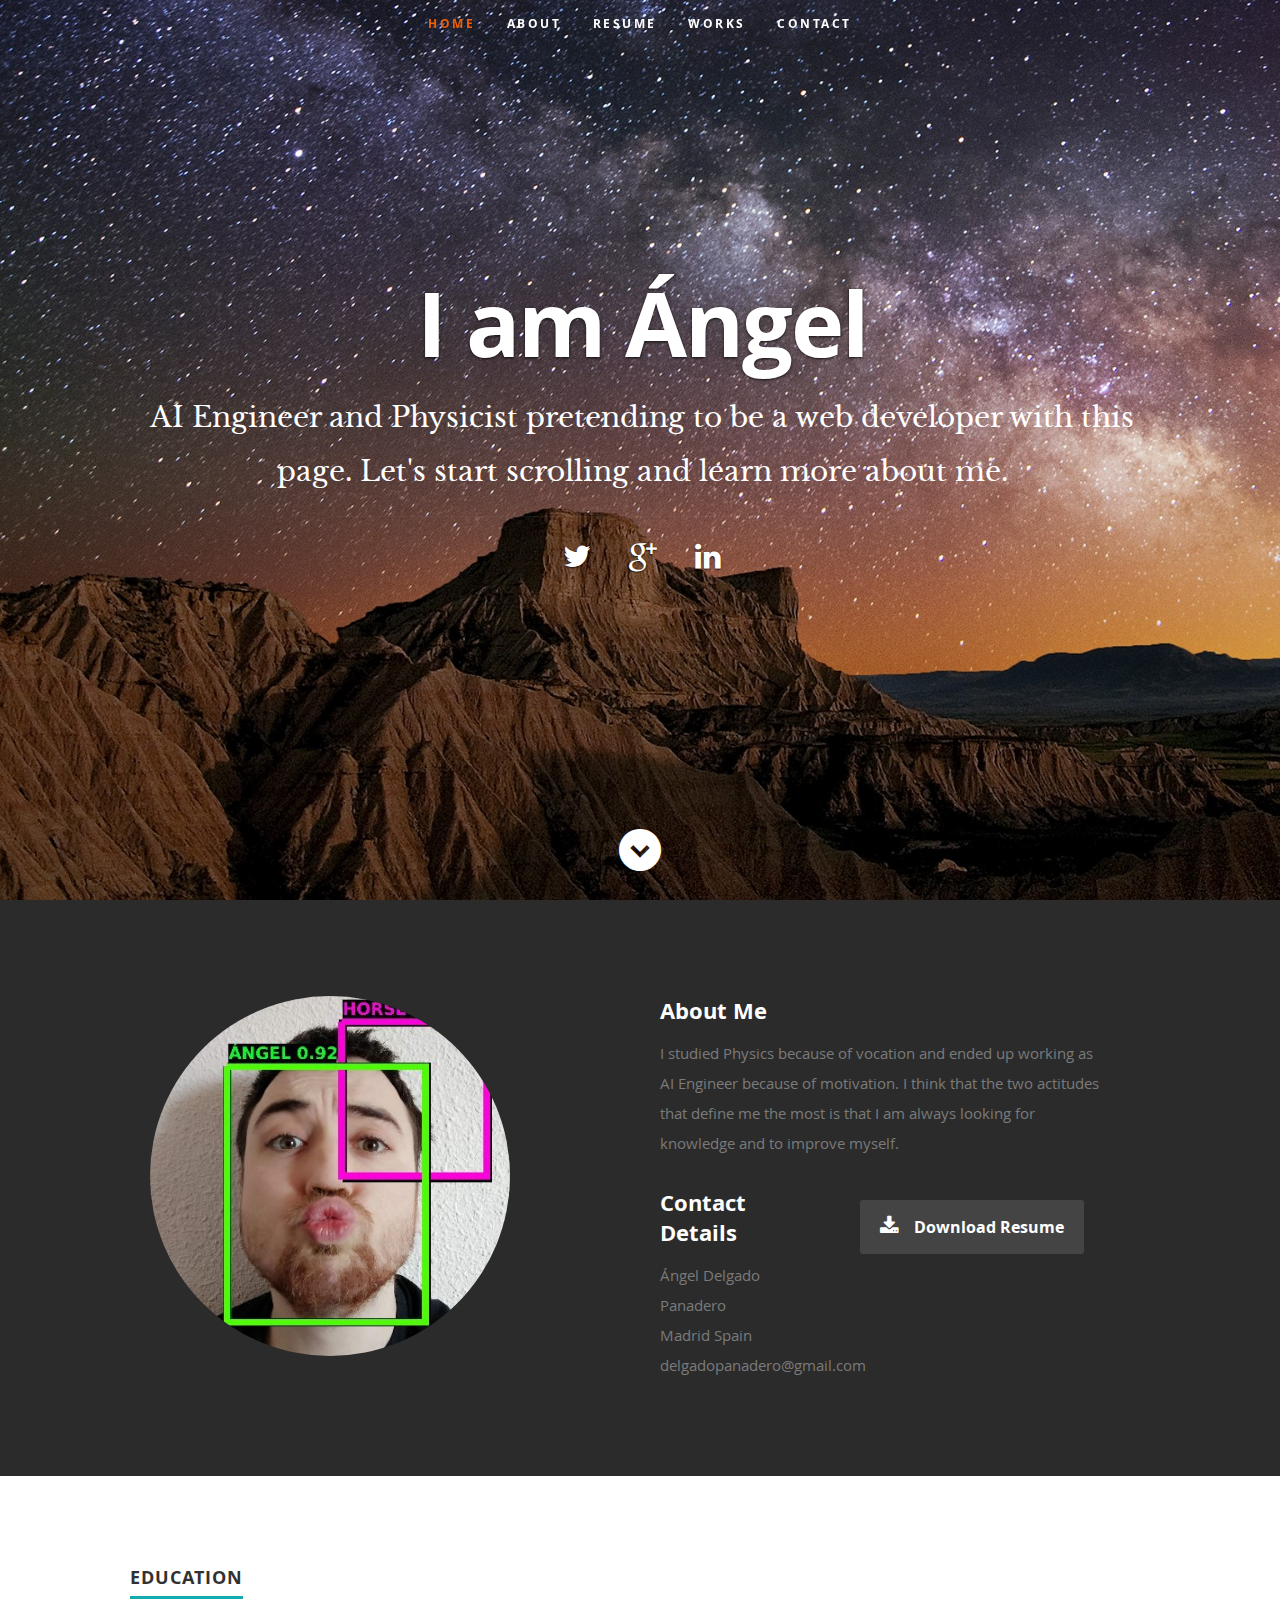
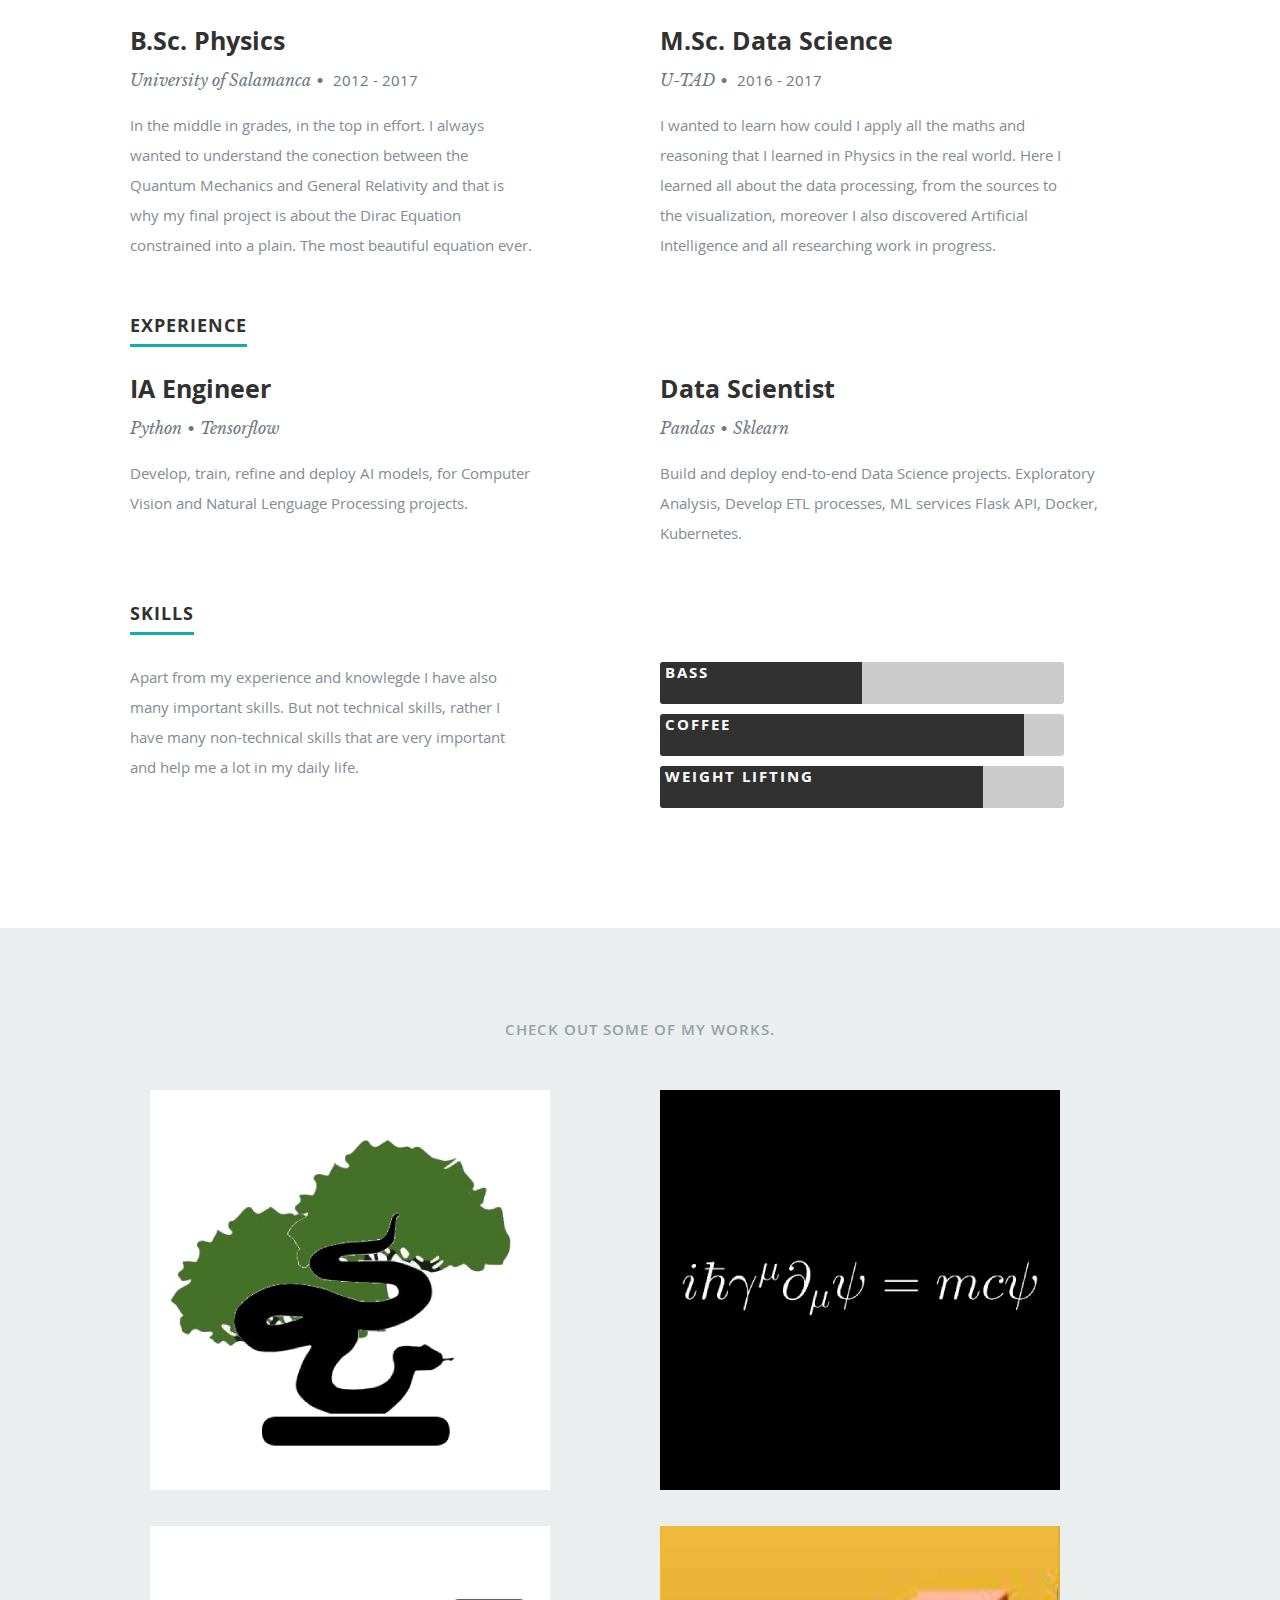
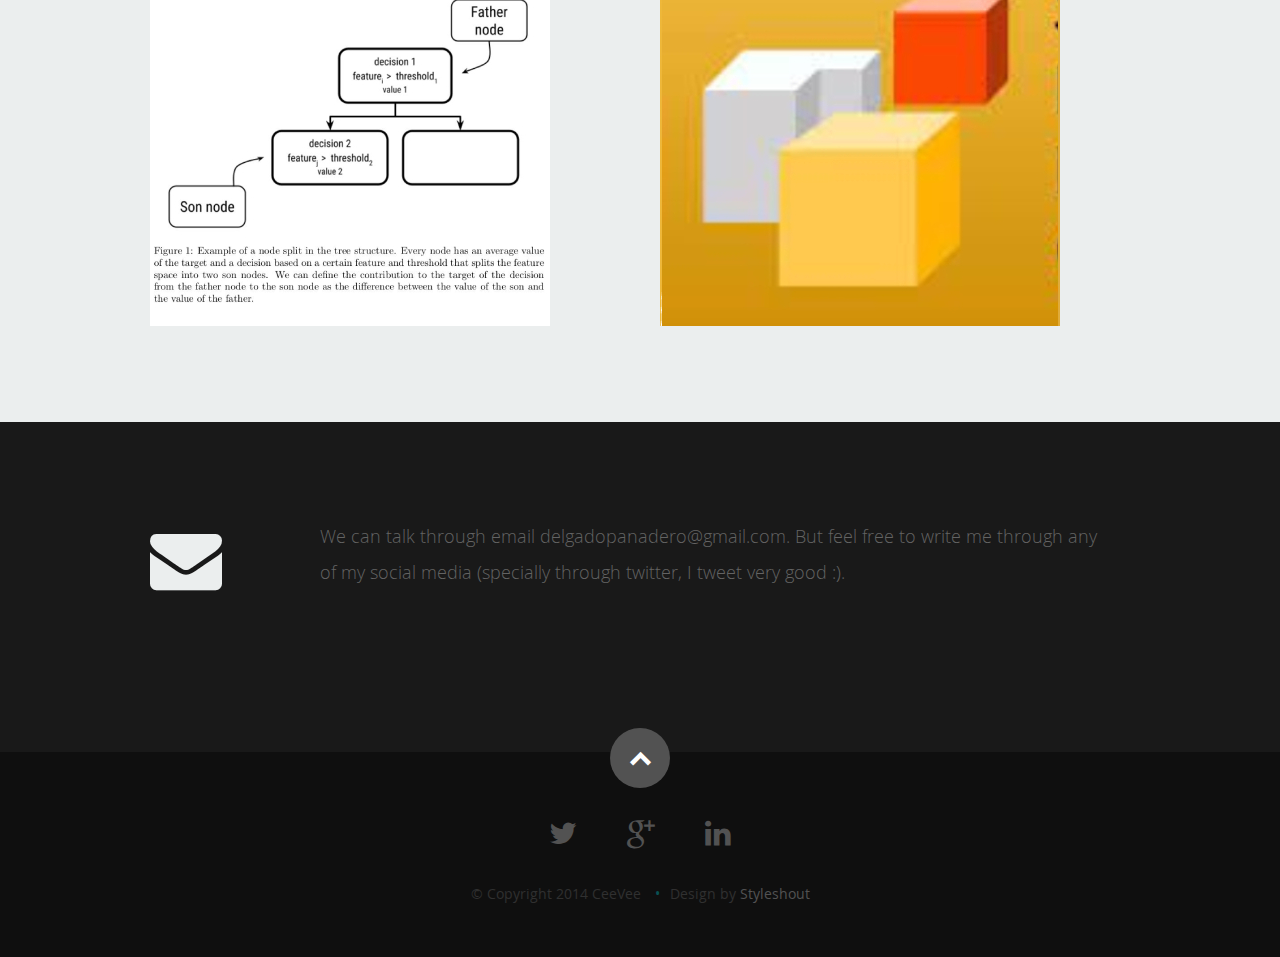
==== commit 3a637fc2: "correct heading margin" ====
--- a/index.html
+++ b/index.html
@@ -122,7 +122,9 @@
       ----------------------------------------------- -->
       <div class="row item">
          <div class="row work">
-             <h1><span>Education</span></h1>
+            <div class="twelve columns main-col">
+               <h1><span>Education</span></h1>
+            </div>
          </div>
          <div class="row work">
             <div class="six columns main-col">
@@ -151,7 +153,9 @@
       ----------------------------------------------- -->
       <div class="row item">
          <div class="row work">
-             <h1><span>Experience</span></h1>
+            <div class="twelve columns main-col">
+               <h1><span>Experience</span></h1>
+            </div>
          </div>
          <div class="row work">
             <div class="six columns main-col">
@@ -177,7 +181,9 @@
       ----------------------------------------------- -->
       <div class="row item">
          <div class="row work">
-            <h1><span>Skills</span></h1>
+            <div class="twelve columns main-col">
+               <h1><span>Skills</span></h1>
+            </div>
          </div>
          <div class="row work">
             <div class="six columns main-col">
--- a/css/layout.css
+++ b/css/layout.css
@@ -423,7 +423,6 @@
 /* Portfolio Content */
 #portfolio-wrapper .columns { margin-bottom: 36px; }
 .portfolio-item .item-wrap {
-   background: #fff;
    overflow: hidden;
    position: relative;
 
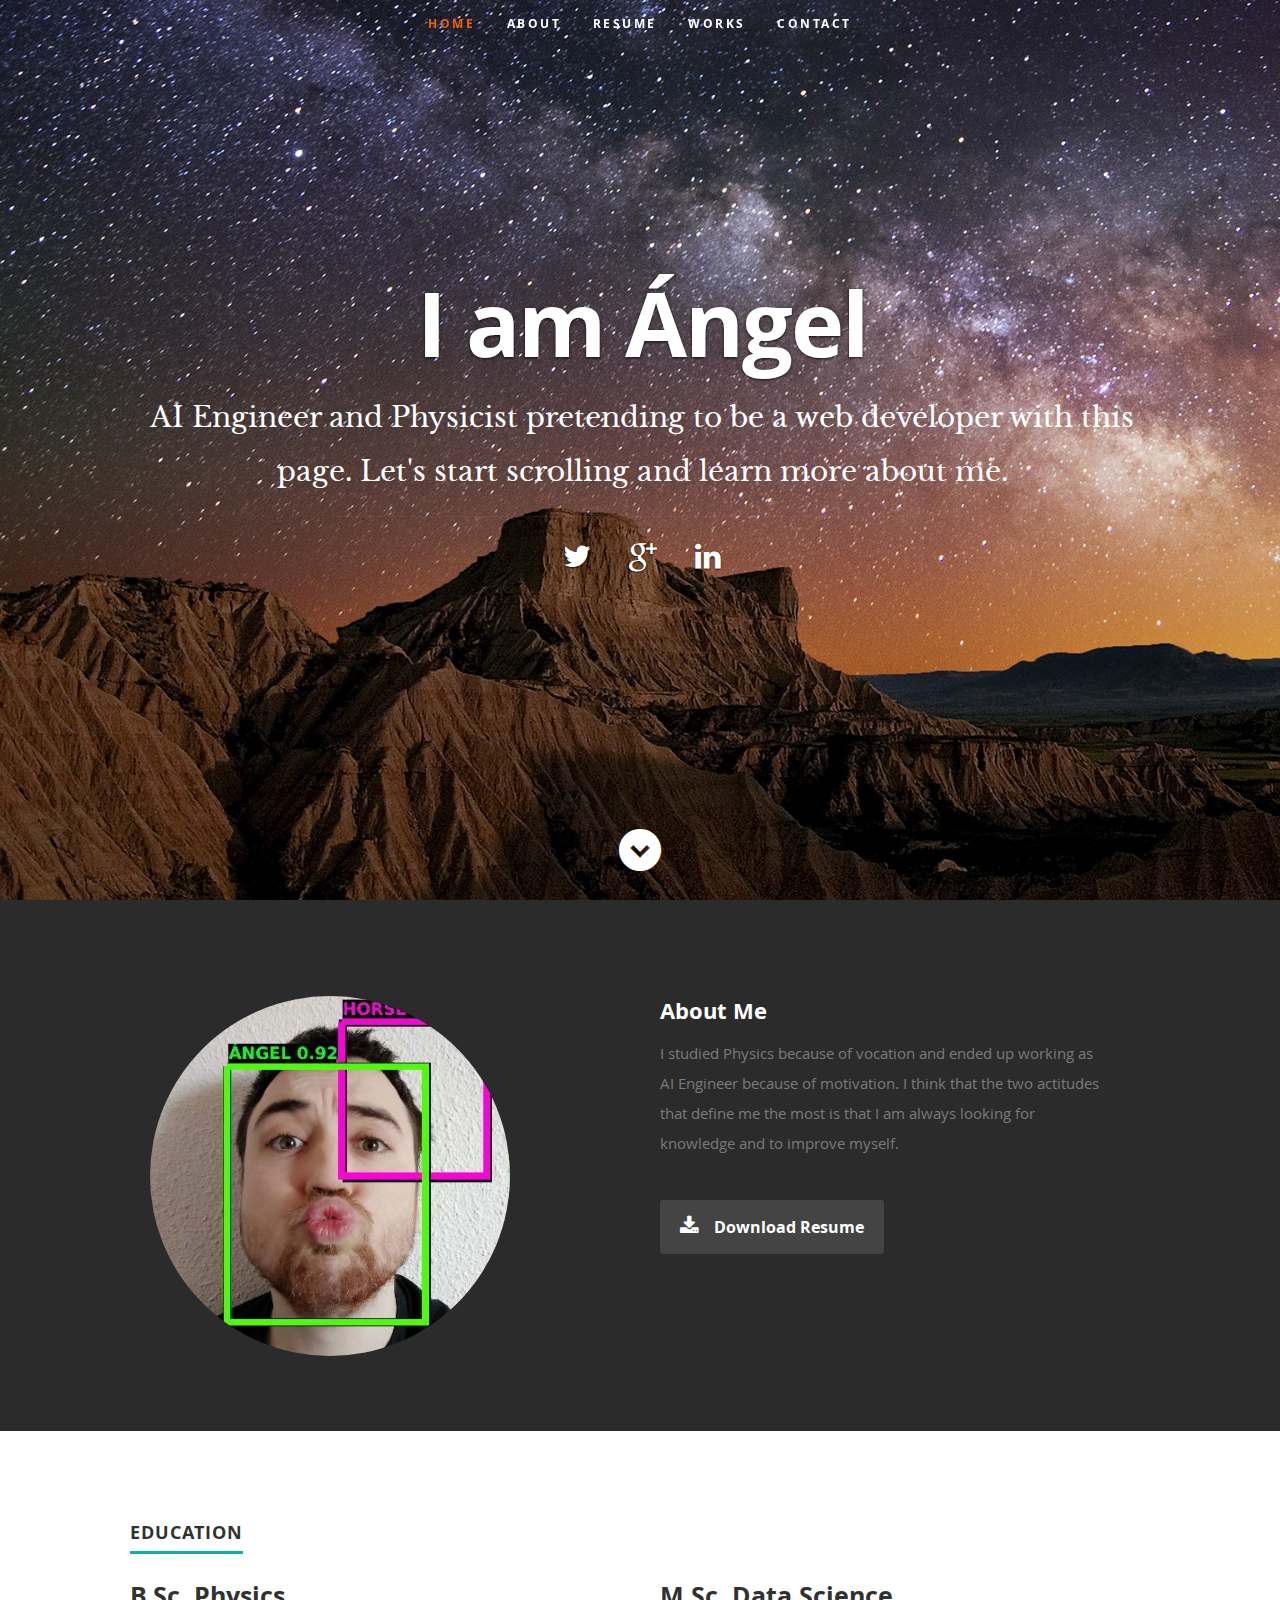
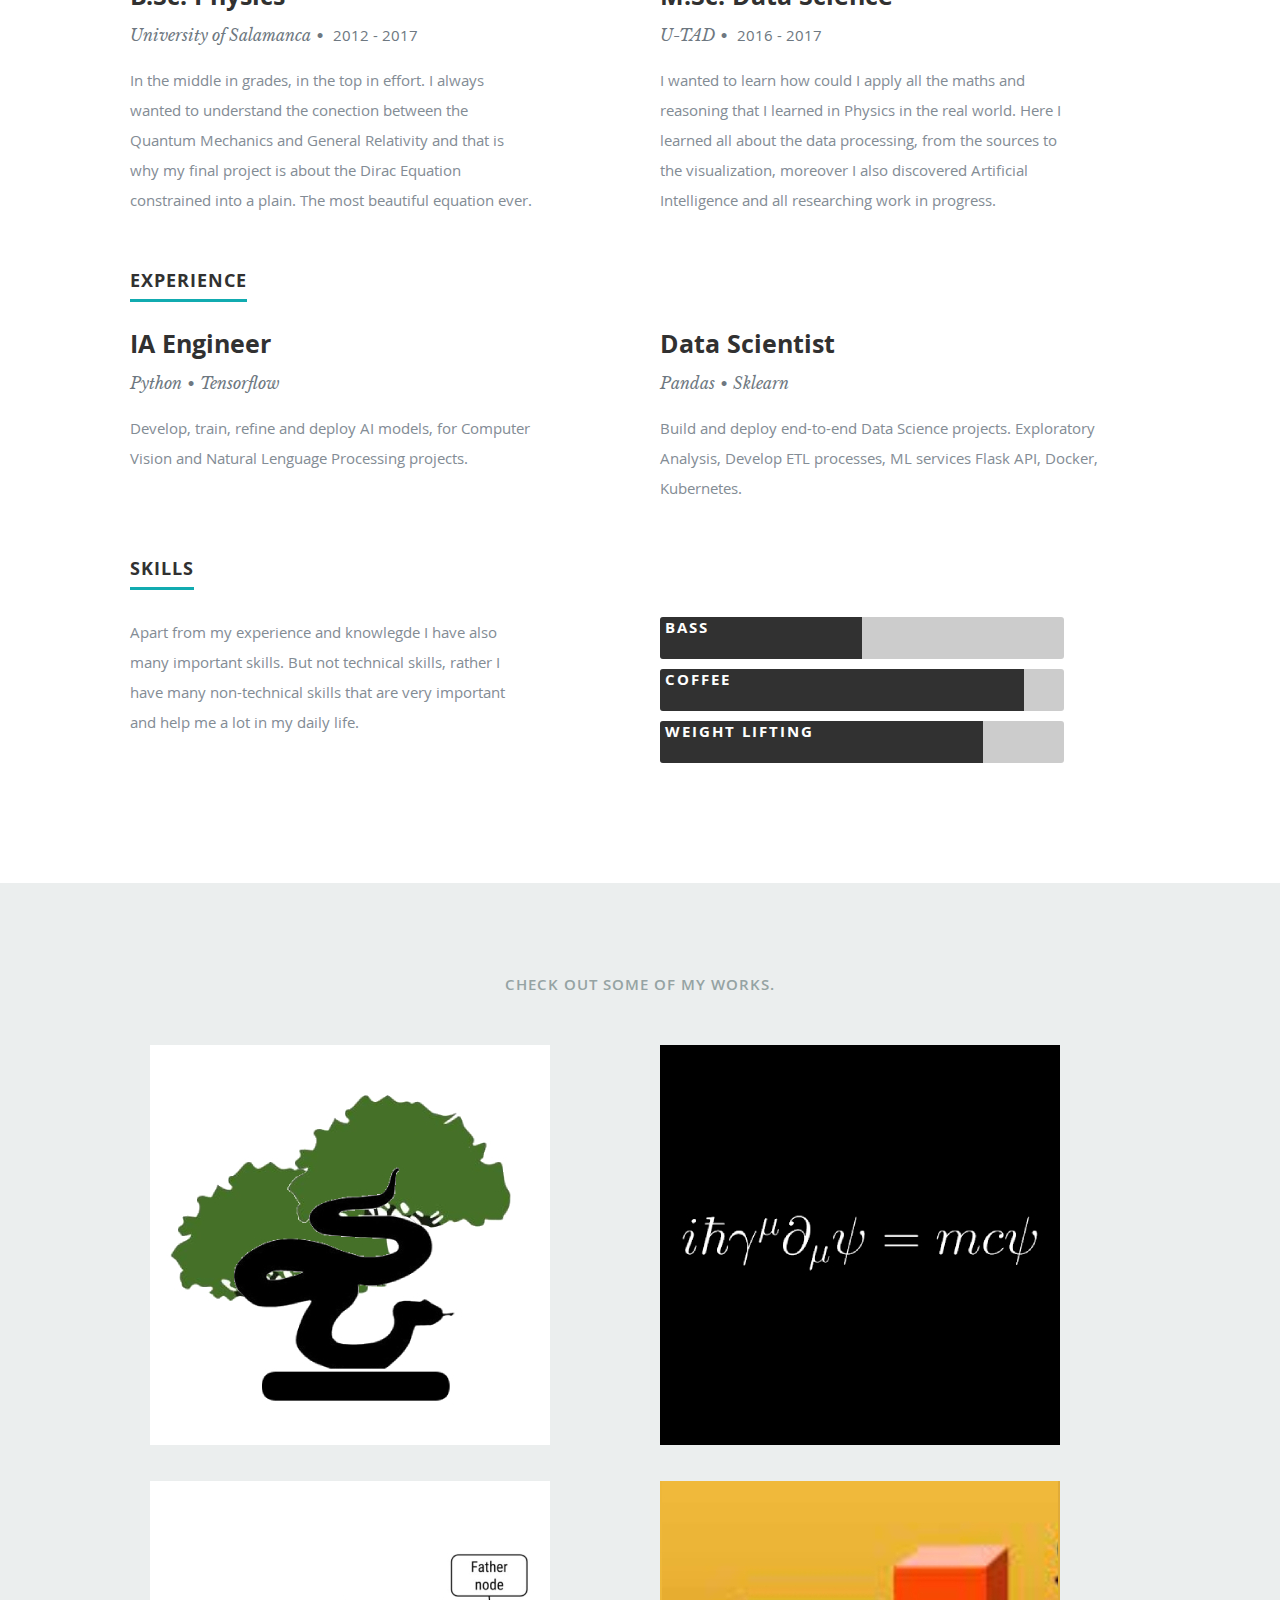
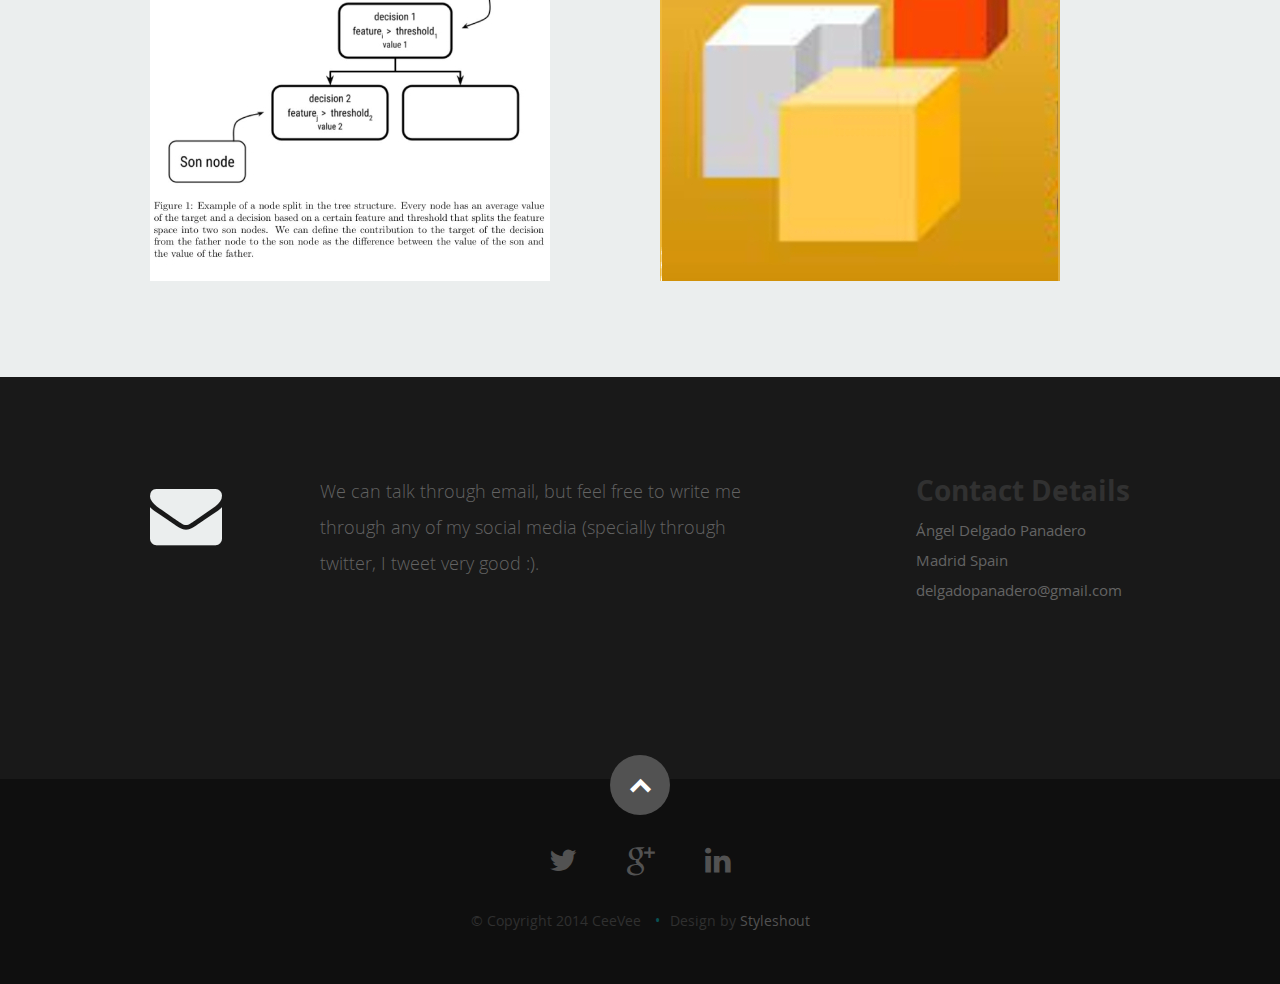
==== commit 8d3c0635: "update divs" ====
--- a/index.html
+++ b/index.html
@@ -95,14 +95,6 @@
             </p>
 
             <div class="row">
-               <div class="columns contact-details">
-                  <h2>Contact Details</h2>
-                  <p class="address">
-                      <span>Ángel Delgado Panadero</span><br>
-                      <span>Madrid Spain</span><br>
-                      <span>delgadopanadero@gmail.com</span>
-                  </p>
-               </div>
                <div class="columns download">
                   <p>
                      <a href="https://drive.google.com/file/d/1ttOLQJ8Sh8GAHmG0UVux0bAy6Wdvo1x4/view?usp=sharing" class="button"><i class="fa fa-download"></i>Download Resume</a>
@@ -348,13 +340,22 @@
            <div class="two columns header-col">
                <h1><span>Get In Touch.</span></h1>
            </div>
-           <div class="ten columns">
+           <div class="six columns">
                <p class="lead">
-               We can talk through email delgadopanadero@gmail.com. But feel free to write me
+               We can talk through email, but feel free to write me
                through any of my social media (specially through twitter, I tweet very good :).
                </p>
            </div>
+               <div class="columns contact-details">
+                  <h2>Contact Details</h2>
+                  <p class="address">
+                      <span>Ángel Delgado Panadero</span><br>
+                      <span>Madrid Spain</span><br>
+                      <span>delgadopanadero@gmail.com</span>
+                  </p>
+               </div>
        </div>
+
    </section> <!-- Contact Section End-->
 
 
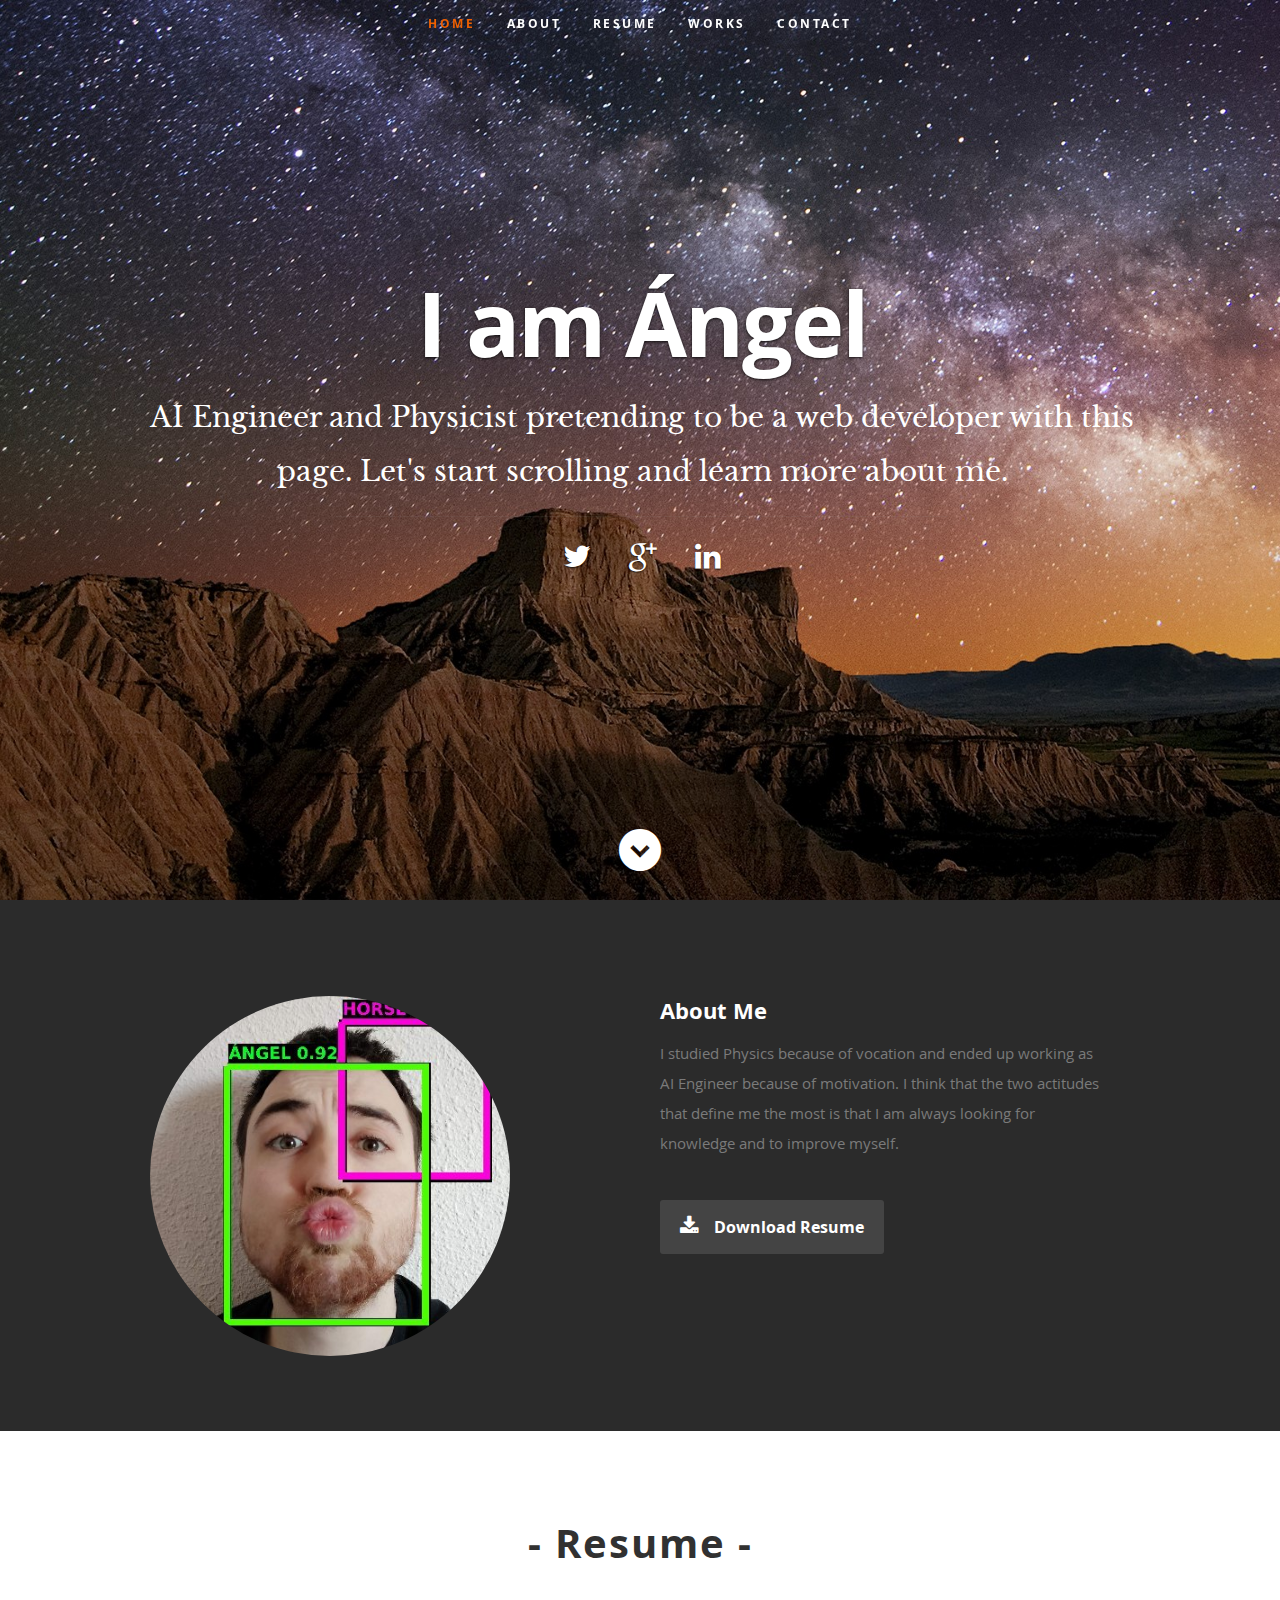
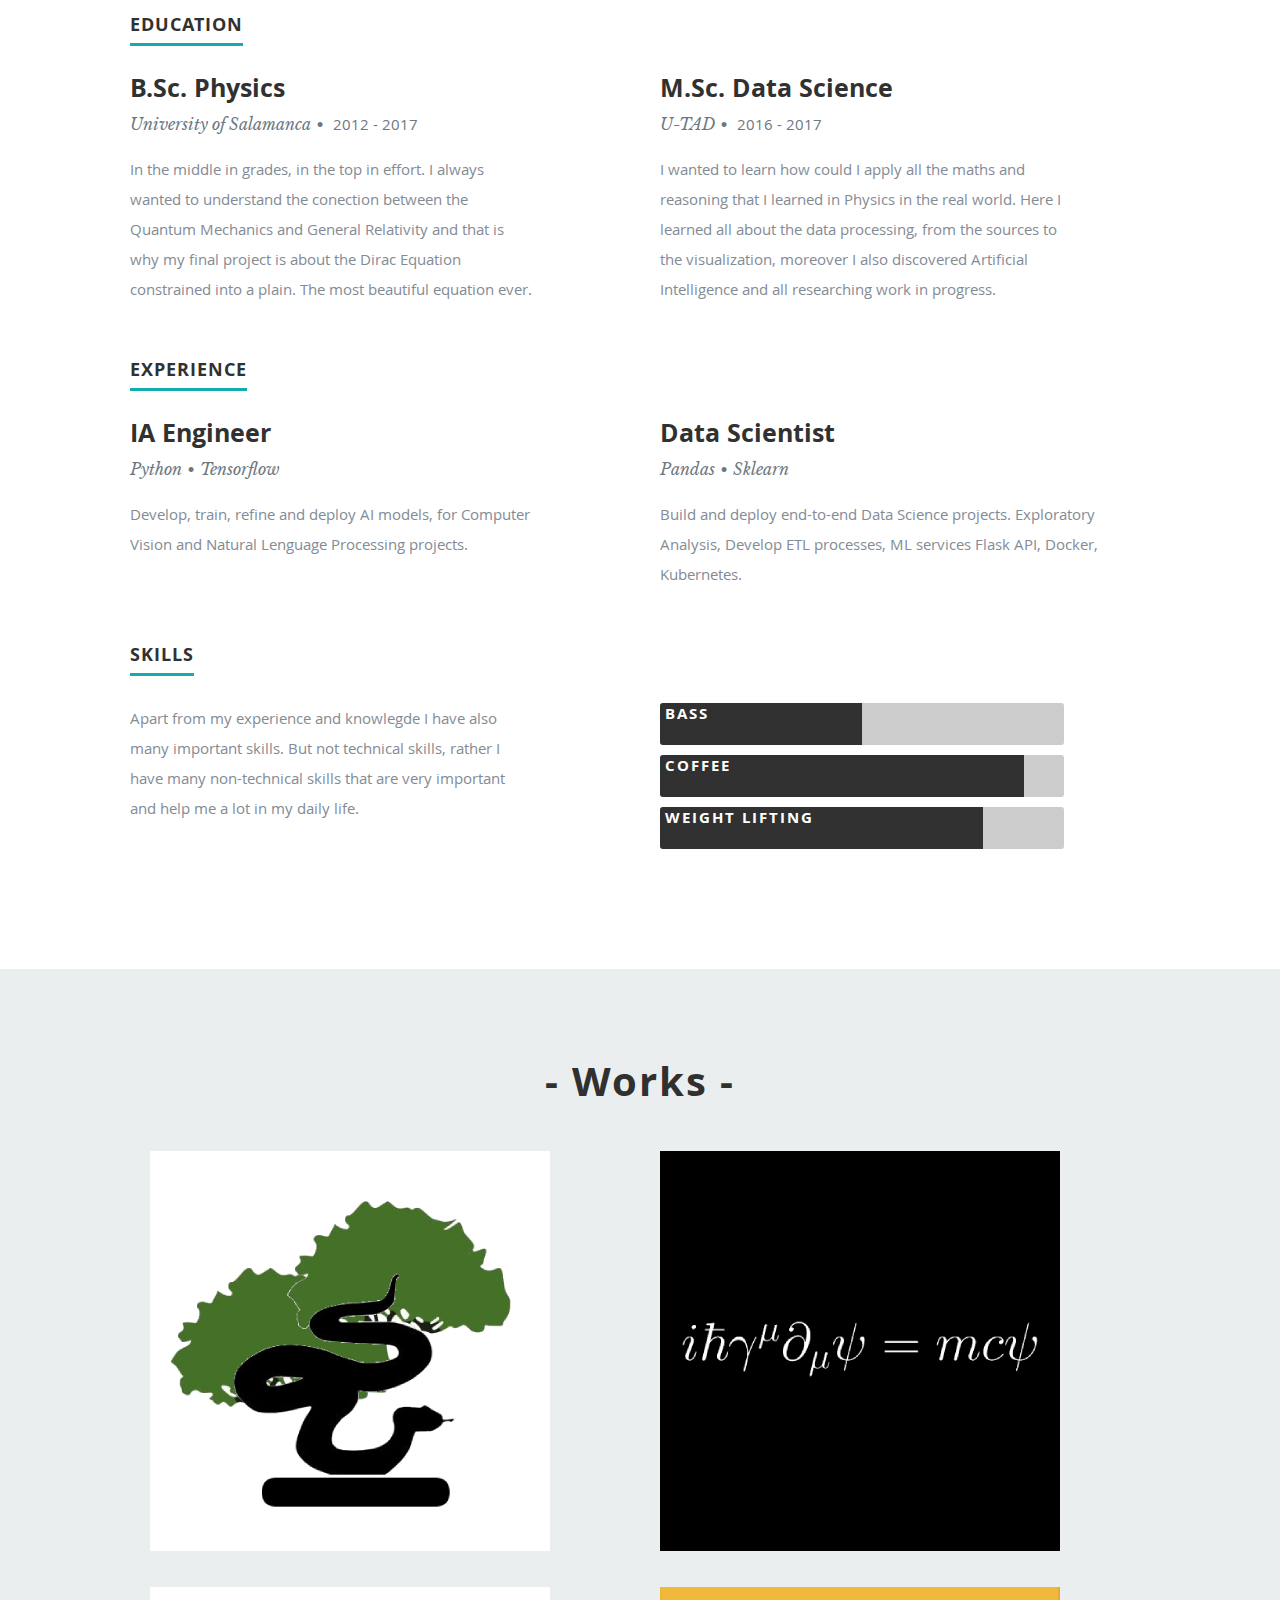
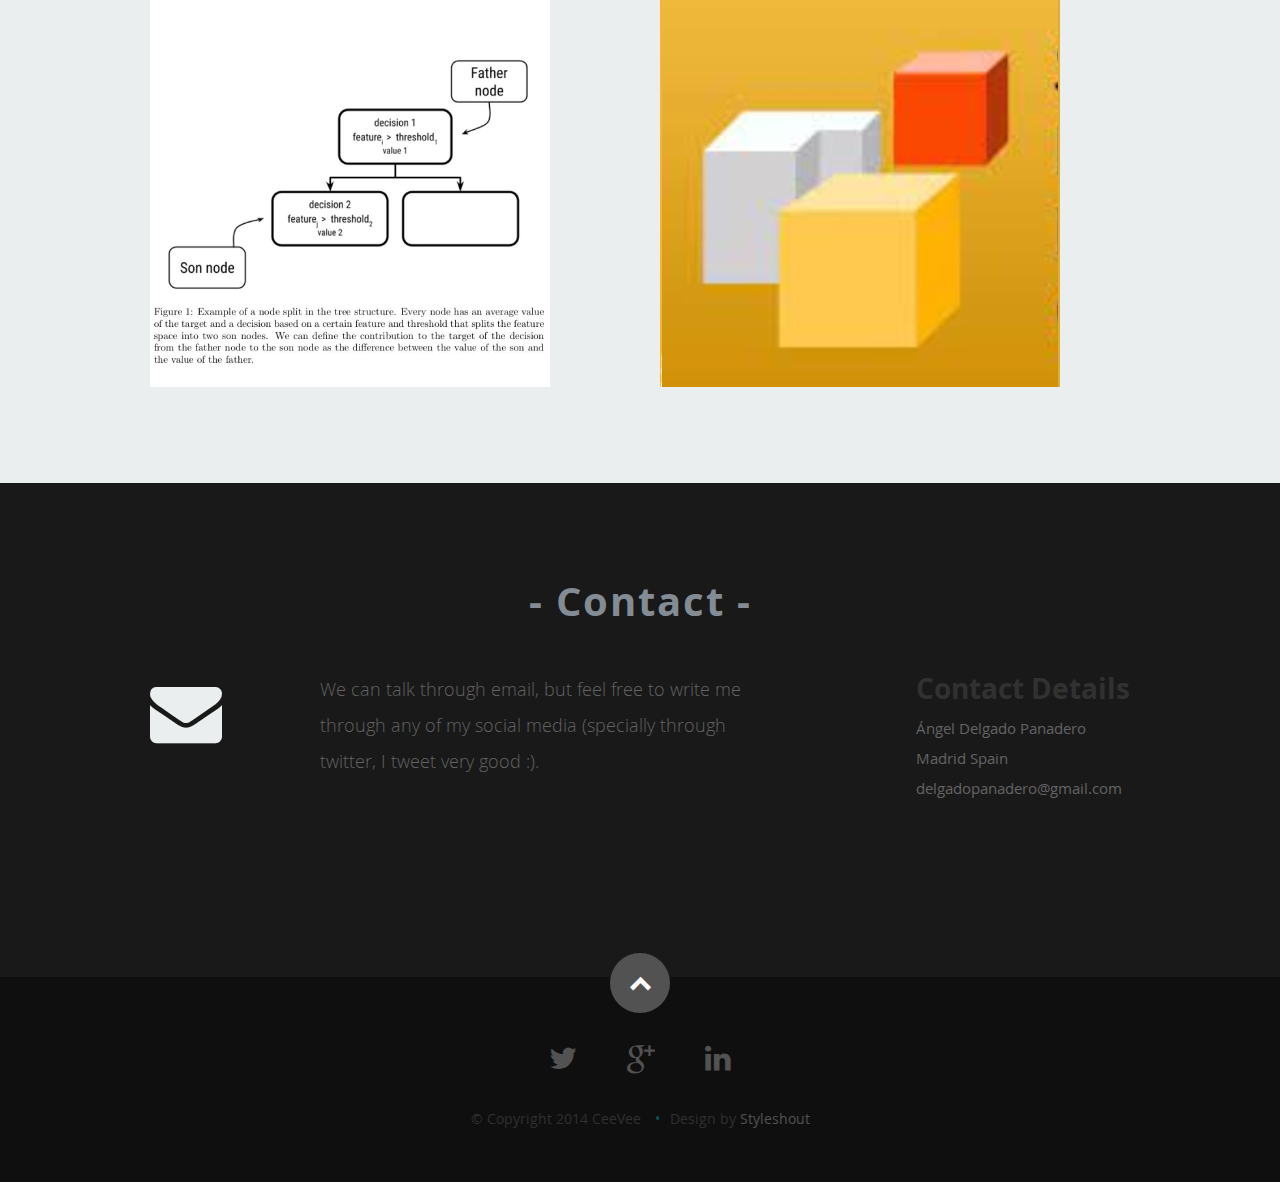
==== commit cd720449: "add section title" ====
--- a/index.html
+++ b/index.html
@@ -63,9 +63,9 @@
                 </span></h3>
                 <hr />
                 <ul class="social">
-                   <li><a href="#"><i class="fa fa-twitter"></i></a></li>
-                   <li><a href="#"><i class="fa fa-google"></i></a></li>
-                   <li><a href="#"><i class="fa fa-linkedin"></i></a></li>
+                   <li><a href="https://twitter.com/thinbaker" target="_blank"><i class="fa fa-twitter"></i></a></li>
+                   <li><a href="mailto:delgadopanadero@gmail.com" target="_blank"><i class="fa fa-google"></i></a></li>
+                   <li><a href="https://www.linkedin.com/in/delgado-panadero/" target="_blank"><i class="fa fa-linkedin"></i></a></li>
                 </ul>
              </div>
           </div>
@@ -109,18 +109,20 @@
    <!-- Resume Section
    ================================================== -->
    <section id="resume">
-
+      <div class="row banner">
+            <h1>- Resume -</h1>
+      </div>
       <!-- Education
       ----------------------------------------------- -->
       <div class="row item">
          <div class="row work">
             <div class="twelve columns main-col">
-               <h1><span>Education</span></h1>
+               <h3><span>Education</span></h3>
             </div>
          </div>
          <div class="row work">
             <div class="six columns main-col">
-               <h3>B.Sc. Physics</h3>
+               <h5>B.Sc. Physics</h5>
                <p class="info">University of Salamanca<span>&bull;</span> <em class="date">2012 - 2017</em></p>
                <p>
                In the middle in grades, in the top in effort. I always wanted to understand the conection between
@@ -130,7 +132,7 @@
             </div> <!-- main-col end -->
 
             <div class="six columns main-col">
-               <h3>M.Sc. Data Science</h3>
+               <h5>M.Sc. Data Science</h5>
                <p class="info">U-TAD<span>&bull;</span> <em class="date">2016 - 2017</em></p>
                <p>
                I wanted to learn how could I apply all the maths and reasoning that I learned in Physics
@@ -146,19 +148,19 @@
       <div class="row item">
          <div class="row work">
             <div class="twelve columns main-col">
-               <h1><span>Experience</span></h1>
+               <h3><span>Experience</span></h3>
             </div>
          </div>
          <div class="row work">
             <div class="six columns main-col">
-               <h3>IA Engineer</h3>
+               <h5>IA Engineer</h5>
                <p class="info">Python<span>&bull;</span>Tensorflow</p>
                <p>
                Develop, train, refine and deploy AI models, for Computer Vision and Natural Lenguage Processing projects.
                </p>
             </div> <!-- main-col end -->
             <div class="six columns mail-col">
-               <h3>Data Scientist</h3>
+               <h5>Data Scientist</h5>
                <p class="info">Pandas<span>&bull;</span>Sklearn</p>
                <p>
                Build and deploy end-to-end Data Science projects. Exploratory Analysis, Develop ETL processes, ML services
@@ -174,7 +176,7 @@
       <div class="row item">
          <div class="row work">
             <div class="twelve columns main-col">
-               <h1><span>Skills</span></h1>
+               <h3><span>Skills</span></h3>
             </div>
          </div>
          <div class="row work">
@@ -204,7 +206,7 @@
       <div class="row">
          <div class="twelve columns collapsed">
 
-            <h1>Check Out Some of My Works.</h1>
+            <h1>- Works -</h1>
 
             <!-- portfolio-wrapper -->
             <div id="portfolio-wrapper" class="bgrid-halves s-bgrid-thirds cf">
@@ -336,9 +338,12 @@
    <!-- Contact Section
    ================================================== -->
    <section id="contact">
+      <div class="row banner">
+            <h1>- Contact -</h1>
+      </div>
        <div class="row section-head">
            <div class="two columns header-col">
-               <h1><span>Get In Touch.</span></h1>
+               <h3><span>Get In Touch.</span></h3>
            </div>
            <div class="six columns">
                <p class="lead">
@@ -365,9 +370,9 @@
       <div class="row">
          <div class="twelve columns">
             <ul class="social-links">
-               <li><a href="#"><i class="fa fa-twitter"></i></a></li>
-               <li><a href="#"><i class="fa fa-google"></i></a></li>
-               <li><a href="#"><i class="fa fa-linkedin"></i></a></li>
+               <li><a href="https://twitter.com/thinbaker" target="_blank"><i class="fa fa-twitter"></i></a></li>
+               <li><a href="mailto:delgadopanadero@gmail.com" target="_blank"><i class="fa fa-google"></i></a></li>
+               <li><a href="https://www.linkedin.com/in/delgado-panadero/" target="_blank"><i class="fa fa-linkedin"></i></a></li>
             </ul>
             <ul class="copyright">
                <li>&copy; Copyright 2014 CeeVee</li>
--- a/css/layout.css
+++ b/css/layout.css
@@ -211,7 +211,7 @@
 }
 #about .contact-details { width: 41.66667%; }
 #about .download {
-   width: 58.33333%;
+   width: 100%;
    padding-top: 6px;
 }
 #about .main-col { padding-right: 5%; }
@@ -244,15 +244,24 @@
 #resume a:hover, #resume a:focus { color: #313131; }
 
 #resume h1 {
+   font: 40px/1.1em 'opensans-bold', sans-serif;
+   font-size: 40px;
+   color: #313131;
+   letter-spacing: 2px;
+   text-align: center;
+   margin-bottom: 48px;
+}
+
+#resume h3 {
    font: 18px/24px 'opensans-bold', sans-serif;
    text-transform: uppercase;
    letter-spacing: 1px;
 }
-#resume h1 span {
+#resume h3 span {
    border-bottom: 3px solid #11ABB0;
    padding-bottom: 6px;
 }
-#resume h3 {
+#resume h5 {
    font: 25px/30px 'opensans-bold', sans-serif;
 }
 
@@ -412,12 +421,13 @@
    padding-bottom: 60px;
 }
 #portfolio h1 {
-   font: 15px/24px 'opensans-semibold', sans-serif;
-   text-transform: uppercase;
-   letter-spacing: 1px;
+   font: 40px/1.1em 'opensans-bold', sans-serif;
+   font-size: 40px;
+   color: #303030;
+   letter-spacing: 2px;
+   text-align: center;
    text-align: center;
    margin-bottom: 48px;
-   color: #95A3A3;
 }
 
 /* Portfolio Content */
@@ -425,6 +435,9 @@
 .portfolio-item .item-wrap {
    overflow: hidden;
    position: relative;
+   min-width: 150px;
+   min-height: 150px;
+   float: left;
 
    -webkit-transition: all 0.3s ease-in-out;
 	-moz-transition: all 0.3s ease-in-out;
@@ -640,20 +653,23 @@
    padding-bottom: 102px;
    color: #636363;
 }
+#contact h1 {
+   font: 40px/1.1em 'opensans-bold', sans-serif;
+   font-size: 40px;
+   color: #838C95;
+   letter-spacing: 2px;
+   text-align: center;
+   text-align: center;
+   margin-bottom: 48px;
+}
+
 #contact .section-head { margin-bottom: 42px; }
 
 #contact a, #contact a:visited  { color: #11ABB0; }
 #contact a:hover, #contact a:focus { color: #fff; }
 
-#contact h1 {
-   font: 18px/24px 'opensans-bold', sans-serif;
-   text-transform: uppercase;
-   letter-spacing: 3px;
-   color: #EBEEEE;
-   margin-bottom: 6px;
-}
-#contact h1 span { display: none; }
-#contact h1:before {
+#contact h3 span { display: none; }
+#contact h3:before {
    font-family: 'FontAwesome';
    content: "\f0e0";
 	padding-right: 10px;
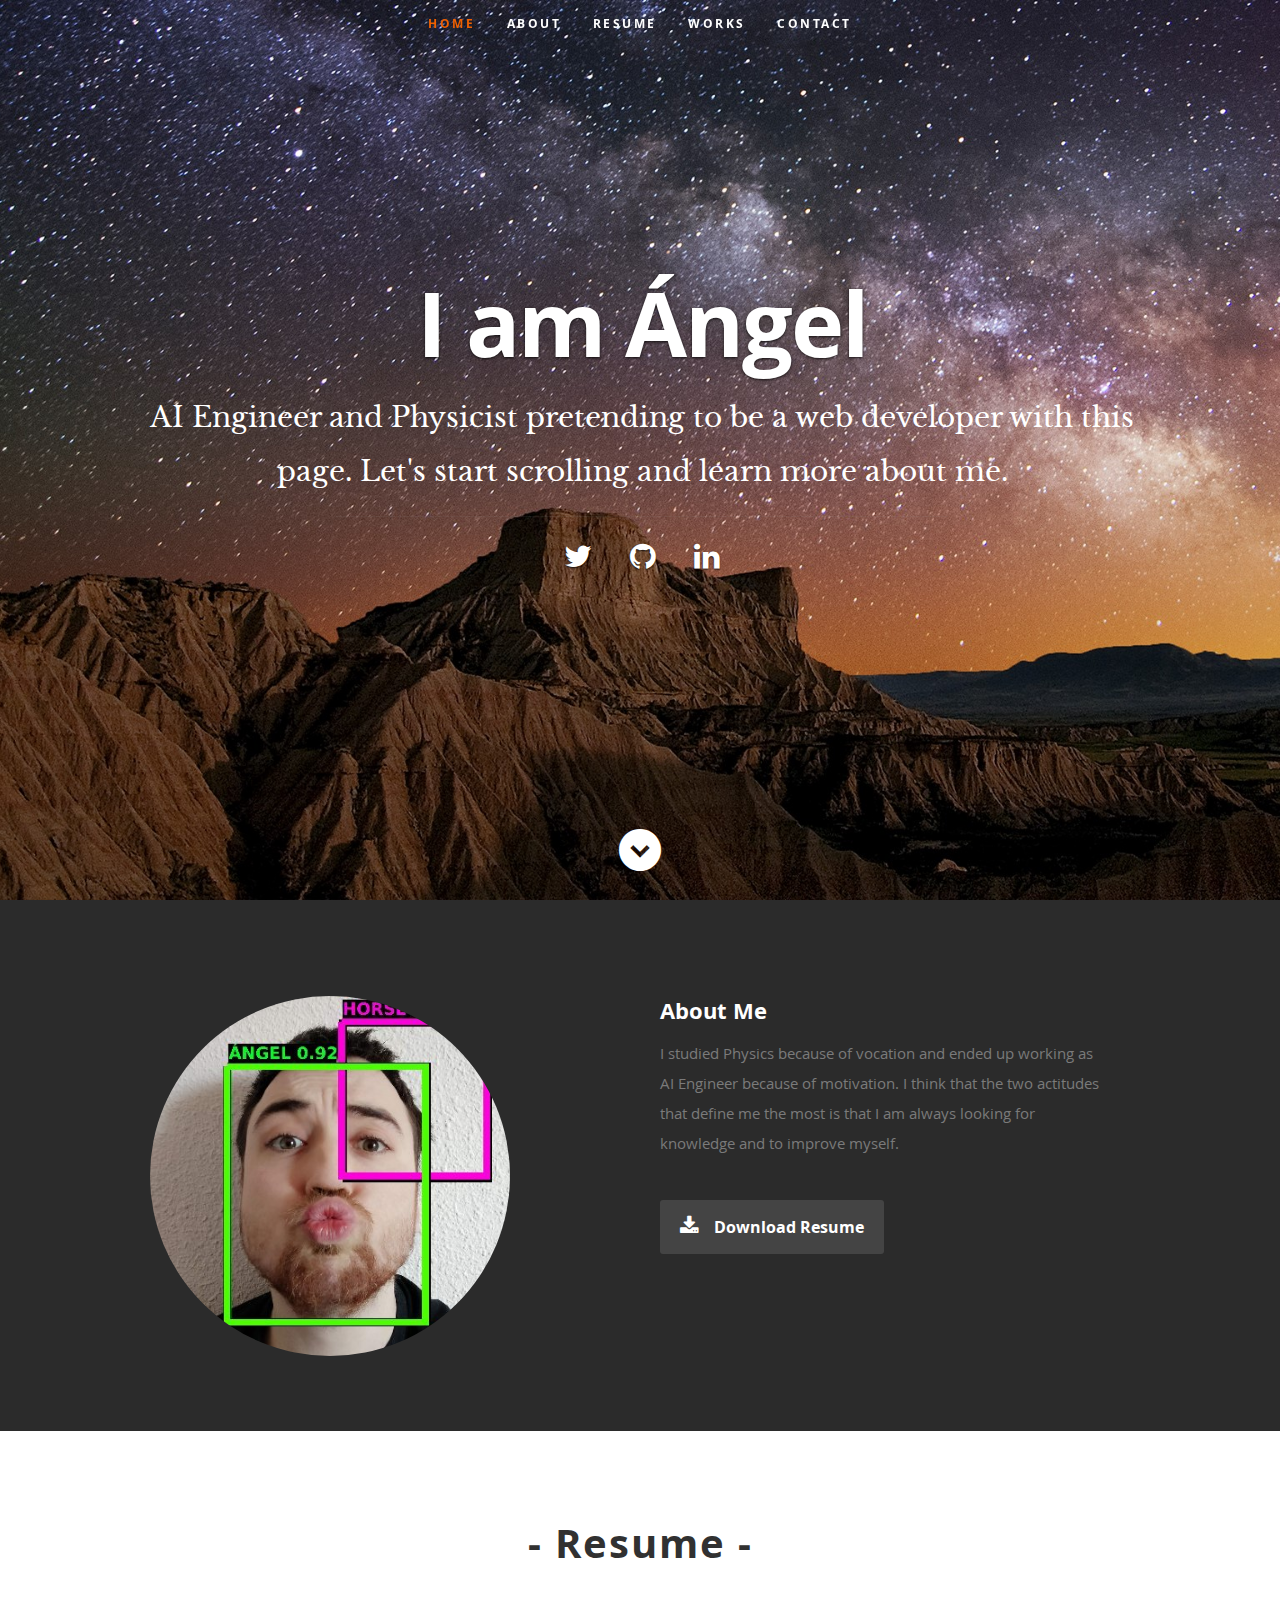
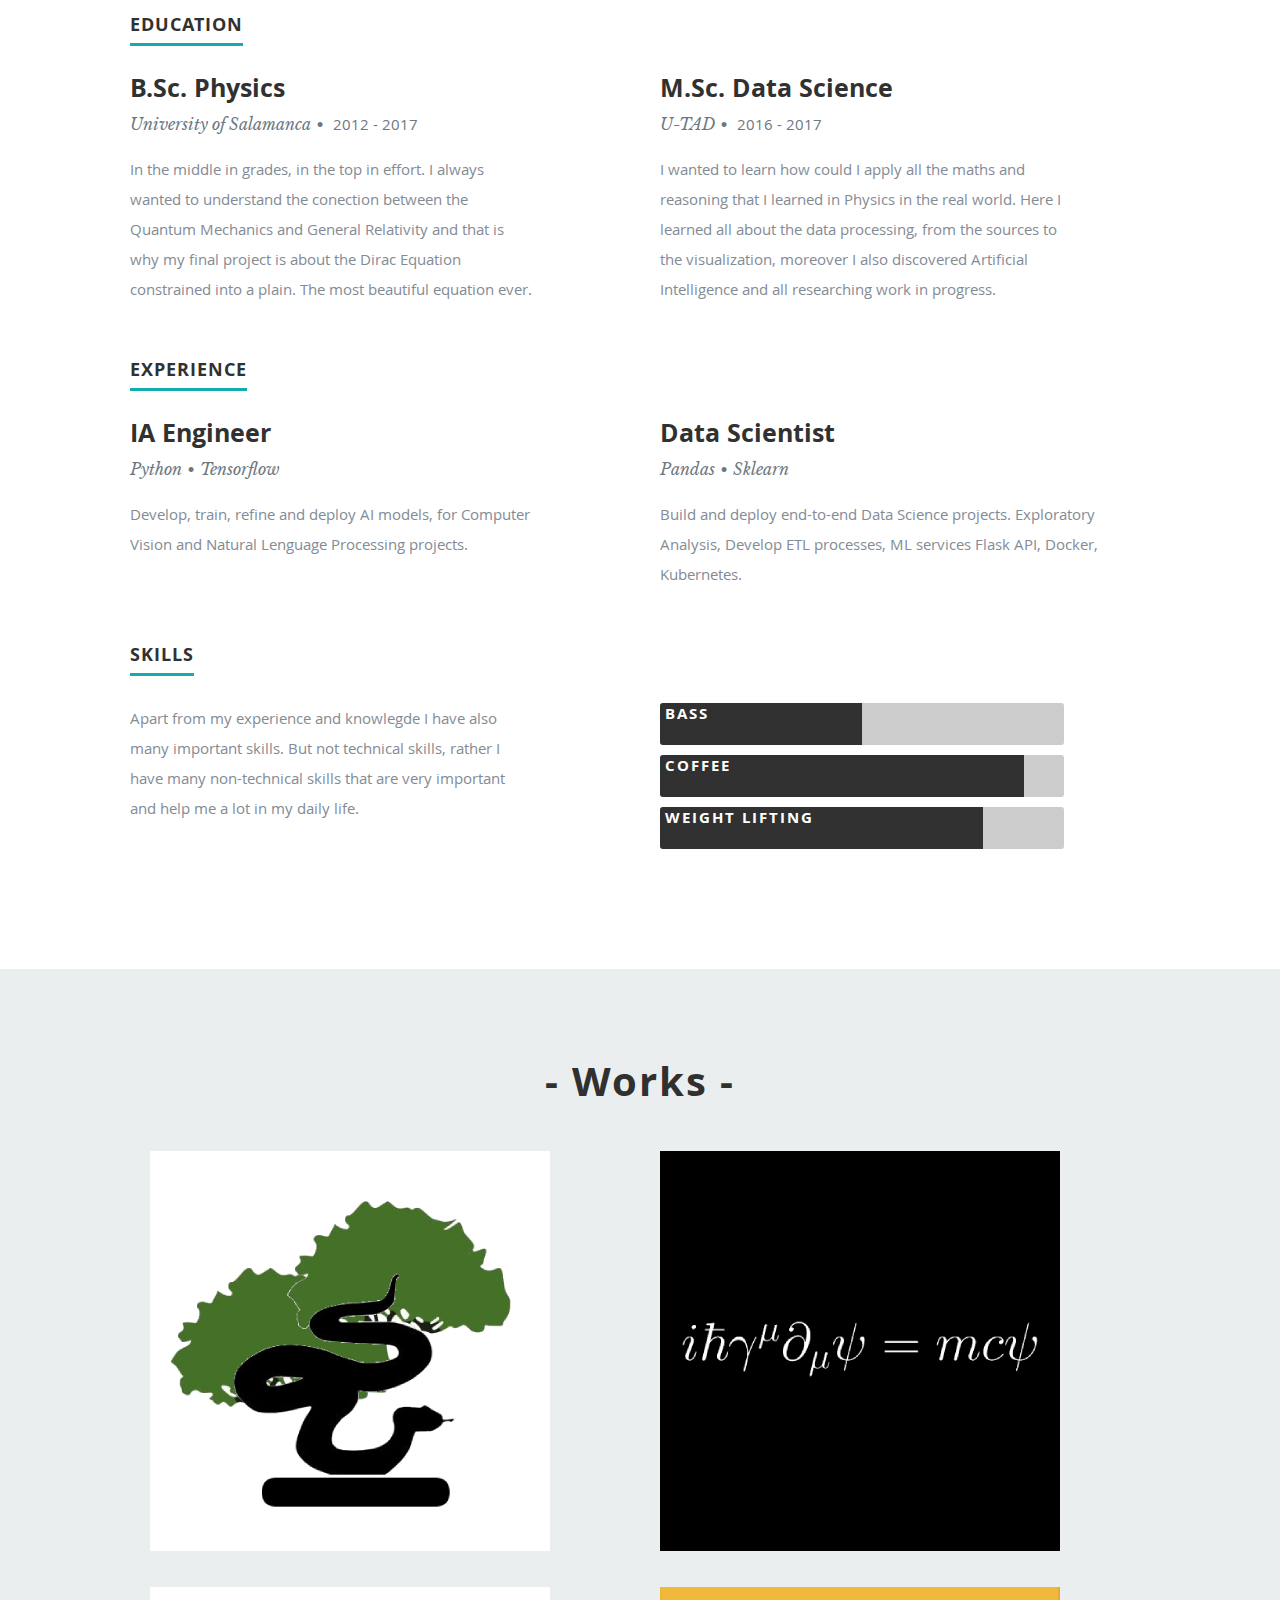
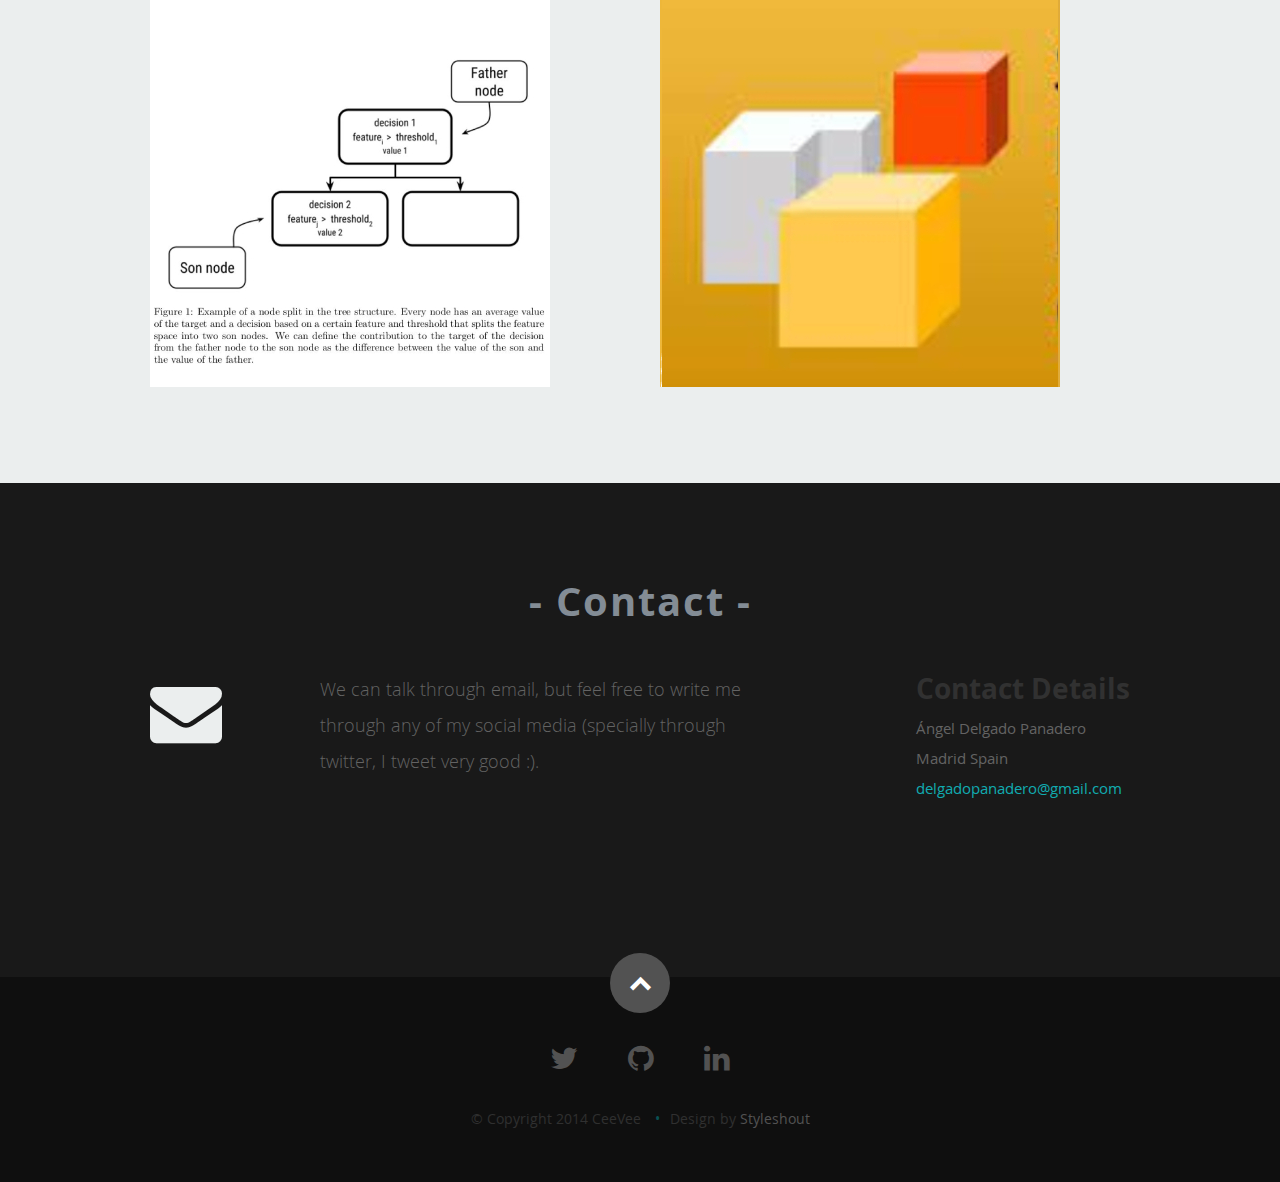
==== commit eb2500dd: "fix buttons" ====
--- a/index.html
+++ b/index.html
@@ -39,10 +39,8 @@
    <header id="home">
 
       <nav id="nav-wrap">
-
          <a class="mobile-btn" href="#nav-wrap" title="Show navigation">Show navigation</a>
 	      <a class="mobile-btn" href="#" title="Hide navigation">Hide navigation</a>
-
          <ul id="nav" class="nav">
             <li class="current"><a class="smoothscroll" href="#home">Home</a></li>
             <li><a class="smoothscroll" href="#about">About</a></li>
@@ -50,7 +48,6 @@
             <li><a class="smoothscroll" href="#portfolio">Works</a></li>
             <li><a class="smoothscroll" href="#contact">Contact</a></li>
          </ul> <!-- end #nav -->
-
       </nav> <!-- end #nav-wrap -->
 
       <div class="row banner">
@@ -64,7 +61,7 @@
                 <hr />
                 <ul class="social">
                    <li><a href="https://twitter.com/thinbaker" target="_blank"><i class="fa fa-twitter"></i></a></li>
-                   <li><a href="mailto:delgadopanadero@gmail.com" target="_blank"><i class="fa fa-google"></i></a></li>
+                   <li><a href="https://github.com/delgadopanadero" target="_blank"><i class="fa fa-github"></i></a></li>
                    <li><a href="https://www.linkedin.com/in/delgado-panadero/" target="_blank"><i class="fa fa-linkedin"></i></a></li>
                 </ul>
              </div>
@@ -356,7 +353,7 @@
                   <p class="address">
                       <span>Ángel Delgado Panadero</span><br>
                       <span>Madrid Spain</span><br>
-                      <span>delgadopanadero@gmail.com</span>
+                      <span><a href="mailto:delgadopanadero@gmail.com"">delgadopanadero@gmail.com</a></span>
                   </p>
                </div>
        </div>
@@ -371,7 +368,7 @@
          <div class="twelve columns">
             <ul class="social-links">
                <li><a href="https://twitter.com/thinbaker" target="_blank"><i class="fa fa-twitter"></i></a></li>
-               <li><a href="mailto:delgadopanadero@gmail.com" target="_blank"><i class="fa fa-google"></i></a></li>
+               <li><a href="https://github.com/delgadopanadero" target="_blank"><i class="fa fa-github"></i></a></li>
                <li><a href="https://www.linkedin.com/in/delgado-panadero/" target="_blank"><i class="fa fa-linkedin"></i></a></li>
             </ul>
             <ul class="copyright">
